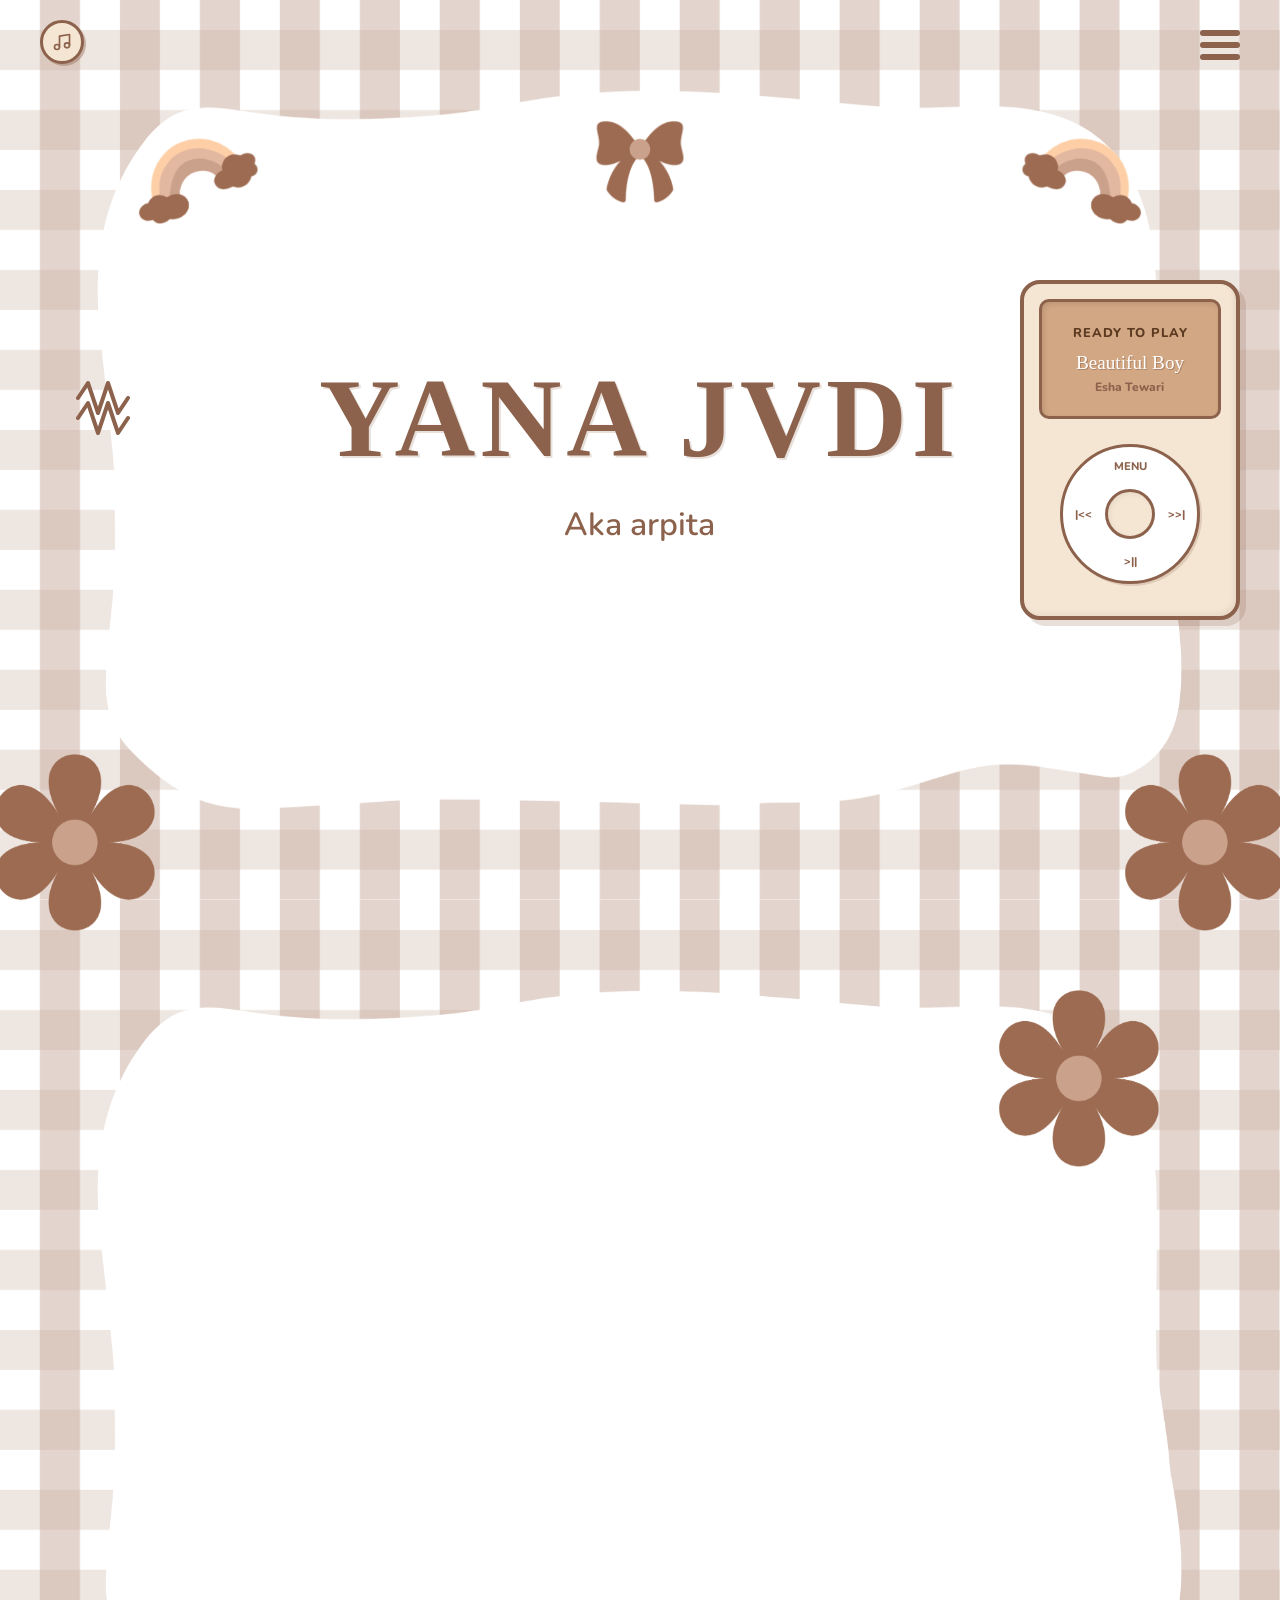
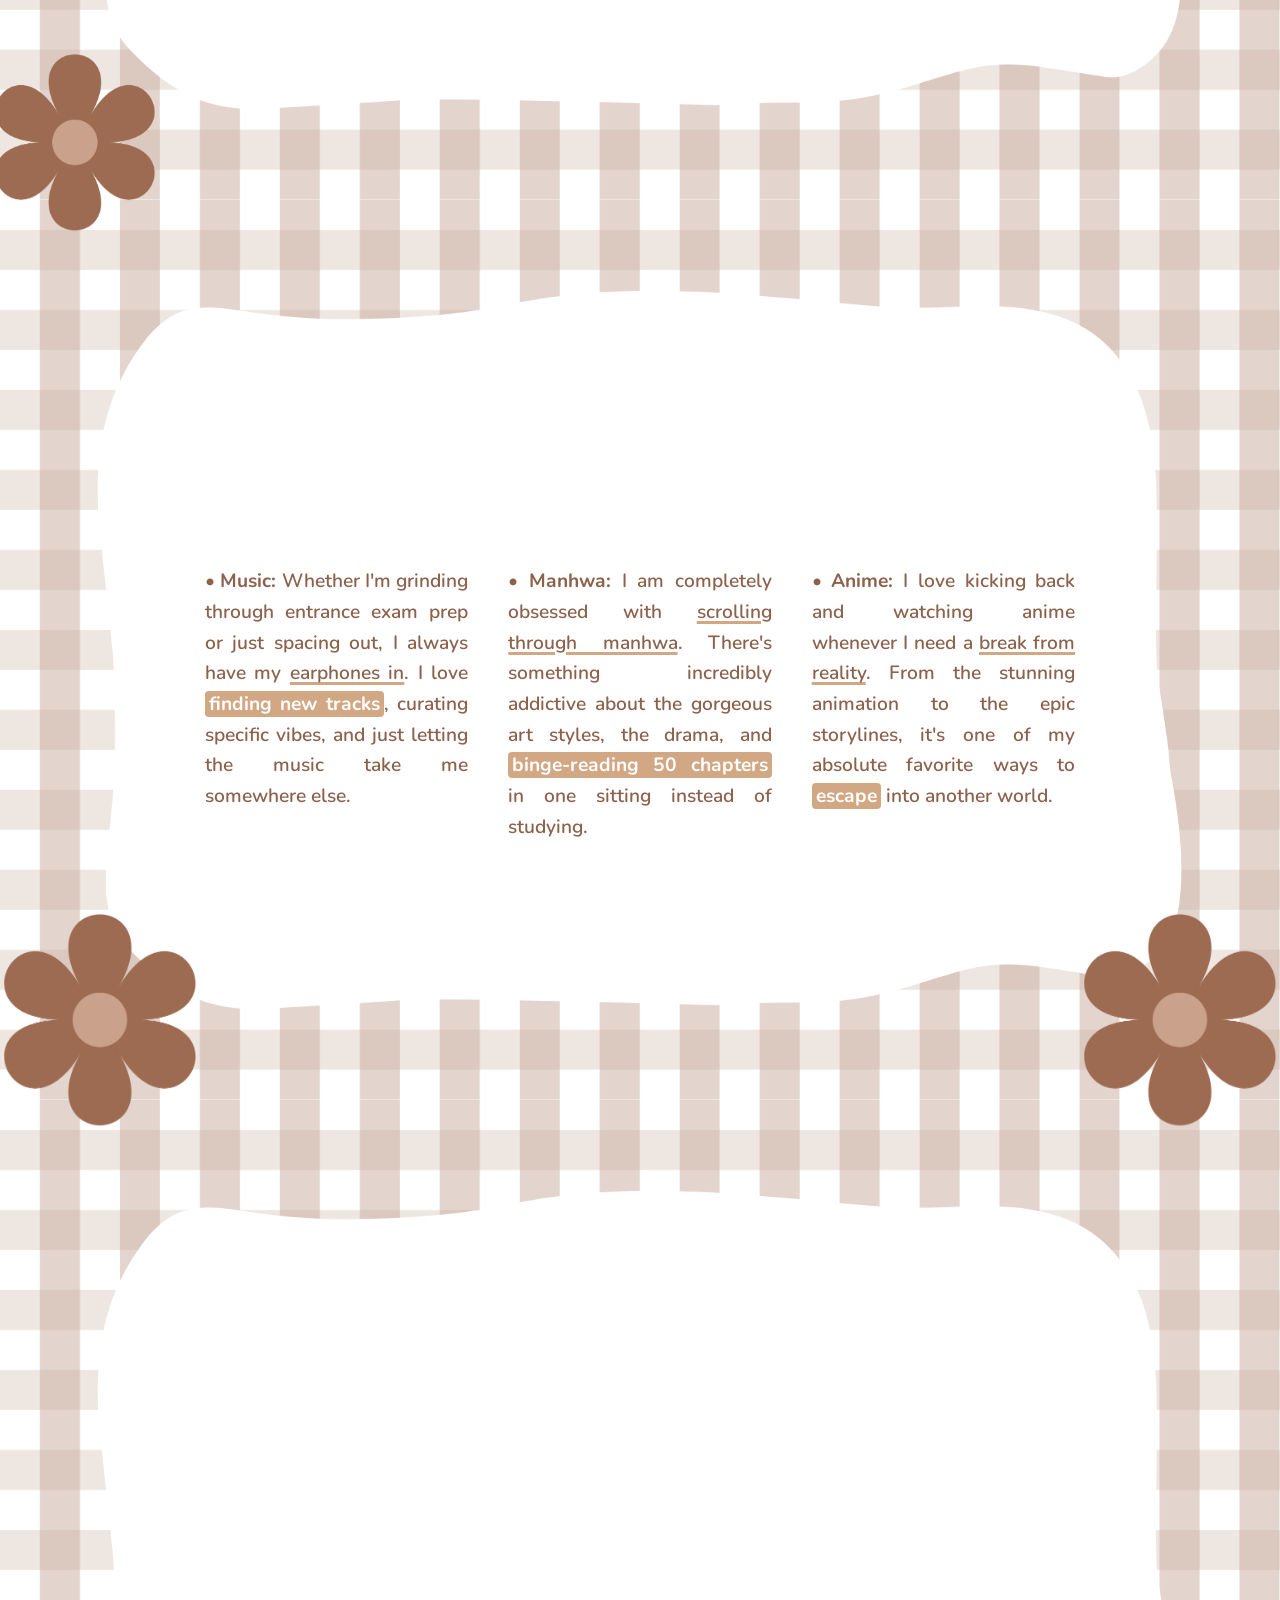
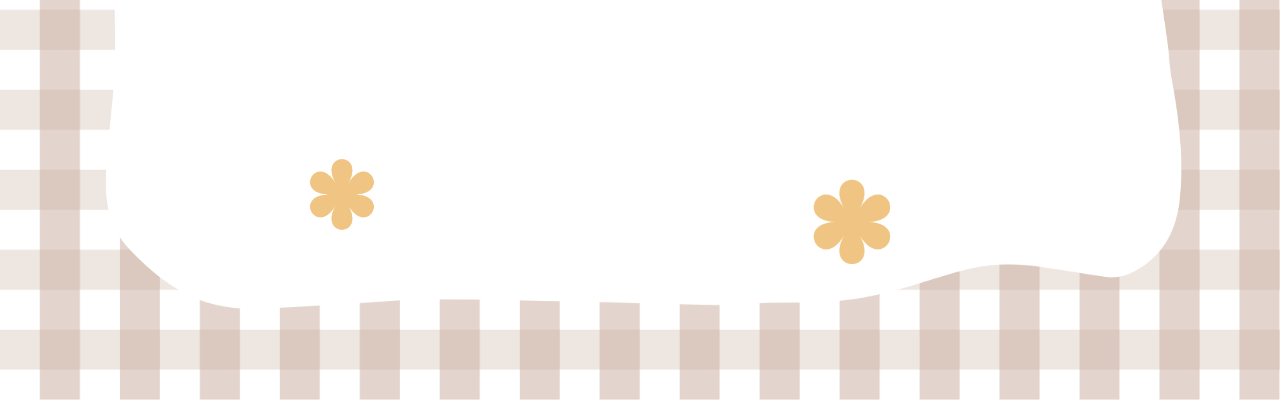
==== index.html @ 9380e503 "style: remove redundant name from footer" ====
<!DOCTYPE html>
<html lang="en">
<head>
    <meta charset="UTF-8">
    <meta name="viewport" content="width=device-width, initial-scale=1.0">
    <title>yana</title>
    <link rel="icon" type="image/png" href="assets/favicon.png">
    <link rel="stylesheet" href="styles.css?v=7">
    <link rel="preconnect" href="https://fonts.googleapis.com">
    <link rel="preconnect" href="https://fonts.gstatic.com" crossorigin>
    <link href="https://fonts.googleapis.com/css2?family=Chewy&family=Nunito:wght@600&display=swap" rel="stylesheet">
</head>
<body>
    <!-- Hamburger Menu -->
    <div class="hamburger-container">
        <div class="hamburger" id="hamburger-menu">
            <span></span>
            <span></span>
            <span></span>
        </div>
    </div>

    <!-- Navigation Overlay -->
    <div class="menu-overlay" id="menu-overlay">
        <!-- Cute decorative elements -->
        <img src="assets/bow.png" alt="Bow" class="menu-deco menu-bow-tl">
        <img src="assets/flower.png.png" alt="Flower" class="menu-deco menu-flower-tr">
        <img src="assets/rainbow.png" alt="Rainbow" class="menu-deco menu-rainbow-bl">
        <img src="assets/flower.png.png" alt="Flower" class="menu-deco menu-flower-br">
        
        <ul>
            <li><a href="#home">Home</a></li>
            <li><a href="#about-me">About Me</a></li>
            <li><a href="#interests">Interests</a></li>
            <li><a href="#socials">Socials</a></li>
        </ul>
    </div>

    <!-- Music Icon Toggle & Local Playlist Pill -->
    <div class="music-toggle" id="music-toggle">
        <div class="music-icon-btn" id="music-icon-btn">
            <svg viewBox="0 0 24 24" fill="none" xmlns="http://www.w3.org/2000/svg">
                <path d="M9 18V5L21 3V16" stroke="#8c624c" stroke-width="2" stroke-linecap="round" stroke-linejoin="round"/>
                <circle cx="6" cy="18" r="3" stroke="#8c624c" stroke-width="2"/>
                <circle cx="18" cy="16" r="3" stroke="#8c624c" stroke-width="2"/>
            </svg>
        </div>
        <div class="playlist-menu" id="playlist-menu">
            <!-- Filled dynamically by JS -->
        </div>
    </div>

    <!-- Retro iPod UI -->
    <div class="ipod-container" id="ipod-container">
        <div class="ipod-screen">
            <audio id="audio-player"></audio>
            <div class="ipod-status">READY TO PLAY</div>
            <div class="ipod-track-info" id="ipod-track-info">Beautiful Boy</div>
            <div class="ipod-artist" id="ipod-artist">Esha Tewari</div>
        </div>
        <div class="ipod-wheel">
            <div class="wheel-btn menu-btn">MENU</div>
            <div class="wheel-btn prev-btn" id="ipod-prev">|&lt;&lt;</div>
            <div class="wheel-btn next-btn" id="ipod-next">&gt;&gt;|</div>
            <div class="wheel-btn play-btn" id="ipod-play">&gt;||</div>
            <div class="wheel-center"></div>
        </div>
    </div>

    <section id="home" class="hero">
        <div class="white-patch">
            <img src="assets/rainbow.png" alt="Rainbow" class="rainbow left-rainbow">
            <img src="assets/bow.png" alt="Bow" class="bow">
            <img src="assets/rainbow.png" alt="Rainbow" class="rainbow right-rainbow">
            
            <div class="squiggle left-squiggle">
                <svg width="60" height="60" viewBox="0 0 60 60" fill="none" xmlns="http://www.w3.org/2000/svg">
                    <path d="M2 20 L12 5 L22 35 L32 5 L42 35 L52 20" stroke="#8c624c" stroke-width="4" stroke-linecap="round" stroke-linejoin="round"/>
                    <path d="M2 40 L12 25 L22 55 L32 25 L42 55 L52 40" stroke="#8c624c" stroke-width="4" stroke-linecap="round" stroke-linejoin="round"/>
                </svg>
            </div>
            
            <div class="content">
                <h1>Yana Jvdi</h1>
                <p>Aka arpita</p>
            </div>

            <div class="squiggle right-squiggle">
                <svg width="60" height="60" viewBox="0 0 60 60" fill="none" xmlns="http://www.w3.org/2000/svg">
                    <path d="M2 20 L12 5 L22 35 L32 5 L42 35 L52 20" stroke="#8c624c" stroke-width="4" stroke-linecap="round" stroke-linejoin="round"/>
                    <path d="M2 40 L12 25 L22 55 L32 25 L42 55 L52 40" stroke="#8c624c" stroke-width="4" stroke-linecap="round" stroke-linejoin="round"/>
                </svg>
            </div>
        </div>
        <img src="assets/flower.png.png" alt="Flower" class="flower left-flower">
        <img src="assets/flower.png.png" alt="Flower" class="flower right-flower">
    </section>

    <section id="about-me" class="section-2">
        <div class="white-patch">
            <img src="assets/rainbow.png" alt="Rainbow" class="rainbow s2-tl-rainbow">
            <img src="assets/flower.png.png" alt="Flower" class="flower s2-tr-flower">
            
            <div class="squiggle s2-left-squiggle">
                <svg width="60" height="60" viewBox="0 0 60 60" fill="none" xmlns="http://www.w3.org/2000/svg">
                    <path d="M2 20 L12 5 L22 35 L32 5 L42 35 L52 20" stroke="#8c624c" stroke-width="4" stroke-linecap="round" stroke-linejoin="round"/>
                    <path d="M2 40 L12 25 L22 55 L32 25 L42 55 L52 40" stroke="#8c624c" stroke-width="4" stroke-linecap="round" stroke-linejoin="round"/>
                </svg>
            </div>
            
            <div class="s2-text-content">
                <p>Hi! I'm Yana (aka Arpita), an <u>18-year-old</u> from India. I recently graduated high school and I'm currently taking a <u>gap year</u> to prepare for my <mark>university entrance exams</mark>. It hasn't been an easy journey though—I struggle heavily with <mark>maladaptive daydreaming</mark>. It completely <u>wrecks my focus</u> and makes it incredibly difficult to study properly, as I constantly find myself unintentionally drifting away into my own head when I really should be hitting the books.</p>
            </div>

            <h1 class="s2-title">ABOUT ME</h1>

            <div class="squiggle s2-right-squiggle">
                <svg width="60" height="60" viewBox="0 0 60 60" fill="none" xmlns="http://www.w3.org/2000/svg">
                    <path d="M2 20 L12 5 L22 35 L32 5 L42 35 L52 20" stroke="#8c624c" stroke-width="4" stroke-linecap="round" stroke-linejoin="round"/>
                    <path d="M2 40 L12 25 L22 55 L32 25 L42 55 L52 40" stroke="#8c624c" stroke-width="4" stroke-linecap="round" stroke-linejoin="round"/>
                </svg>
            </div>
            
            <img src="assets/rainbow.png" alt="Rainbow" class="rainbow s2-br-rainbow">
        </div>
        <img src="assets/flower.png.png" alt="Flower" class="flower s2-bl-flower">
    </section>

    <!-- Section 3: INTERESTS -->
    <section id="interests" class="section-3">
        <div class="white-patch">
            <img src="assets/bow.png" alt="Bow" class="bow s3-tl-bow">
            <img src="assets/bow.png" alt="Bow" class="bow s3-tr-bow">
            
            <div class="squiggle s3-left-squiggle">
                <svg width="60" height="60" viewBox="0 0 60 60" fill="none" xmlns="http://www.w3.org/2000/svg">
                    <path d="M2 20 L12 5 L22 35 L32 5 L42 35 L52 20" stroke="#8c624c" stroke-width="4" stroke-linecap="round" stroke-linejoin="round"/>
                    <path d="M2 40 L12 25 L22 55 L32 25 L42 55 L52 40" stroke="#8c624c" stroke-width="4" stroke-linecap="round" stroke-linejoin="round"/>
                </svg>
            </div>
            
            <h1 class="s3-title">INTERESTS</h1>
            
            <div class="s3-columns">
                <div class="col">
                    <p>&bull; <strong>Music:</strong> Whether I'm grinding through entrance exam prep or just spacing out, I always have my <u>earphones in</u>. I love <mark>finding new tracks</mark>, curating specific vibes, and just letting the music take me somewhere else.</p>
                </div>
                <div class="col">
                    <p>&bull; <strong>Manhwa:</strong> I am completely obsessed with <u>scrolling through manhwa</u>. There's something incredibly addictive about the gorgeous art styles, the drama, and <mark>binge-reading 50 chapters</mark> in one sitting instead of studying.</p>
                </div>
                <div class="col">
                    <p>&bull; <strong>Anime:</strong> I love kicking back and watching anime whenever I need a <u>break from reality</u>. From the stunning animation to the epic storylines, it's one of my absolute favorite ways to <mark>escape</mark> into another world.</p>
                </div>
            </div>

            <div class="squiggle s3-right-squiggle">
                <svg width="60" height="60" viewBox="0 0 60 60" fill="none" xmlns="http://www.w3.org/2000/svg">
                    <path d="M2 20 L12 5 L22 35 L32 5 L42 35 L52 20" stroke="#8c624c" stroke-width="4" stroke-linecap="round" stroke-linejoin="round"/>
                    <path d="M2 40 L12 25 L22 55 L32 25 L42 55 L52 40" stroke="#8c624c" stroke-width="4" stroke-linecap="round" stroke-linejoin="round"/>
                </svg>
            </div>
        </div>
        <img src="assets/flower.png.png" alt="Flower" class="flower s3-bl-flower">
        <img src="assets/flower.png.png" alt="Flower" class="flower s3-br-flower">
    </section>

    <!-- Section 4: CONCLUSION -->
    <section id="socials" class="section-4">
        <div class="white-patch">
            <img src="assets/rainbow.png" alt="Rainbow" class="rainbow s4-tl-rainbow">
            <img src="assets/rainbow.png" alt="Rainbow" class="rainbow s4-tr-rainbow">
            
            <h1 class="s4-title">SOCIALS</h1>
            
            <div class="s4-text-content socials-container">
                <a href="https://pin.it/7HQRCqfA9" target="_blank" class="social-link">
                    <svg viewBox="0 0 24 24" fill="currentColor">
                        <path d="M12.017 0C5.396 0 .029 5.367.029 11.987c0 5.079 3.158 9.417 7.618 11.162-.105-.949-.199-2.403.041-3.439.219-.937 1.406-5.957 1.406-5.957s-.359-.72-.359-1.781c0-1.663.967-2.911 2.168-2.911 1.024 0 1.518.769 1.518 1.688 0 1.029-.653 2.567-.992 3.992-.285 1.193.6 2.165 1.775 2.165 2.128 0 3.768-2.245 3.768-5.487 0-2.861-2.063-4.869-5.008-4.869-3.41 0-5.409 2.562-5.409 5.199 0 1.033.394 2.143.889 2.741.099.12.112.225.085.345-.09.375-.293 1.199-.334 1.363-.053.225-.172.271-.401.165-1.495-.69-2.433-2.878-2.433-4.646 0-3.776 2.748-7.252 7.951-7.252 4.168 0 7.392 2.967 7.392 6.923 0 4.135-2.607 7.462-6.233 7.462-1.214 0-2.354-.629-2.758-1.379l-.749 2.848c-.269 1.045-1.004 2.352-1.498 3.146 1.123.345 2.306.535 3.55.535 6.607 0 11.985-5.365 11.985-11.987C23.97 5.367 18.624 0 12.017 0z"/>
                    </svg>
                    <span>Pinterest</span>
                    <div class="social-tooltip">@arpitasahu71389</div>
                </a>
                <a href="https://open.spotify.com/user/8mxsf2aybe4m5d9l39um7x0yf?si=57d421e7e21949e2" target="_blank" class="social-link">
                    <svg viewBox="0 0 24 24" fill="currentColor">
                        <path d="M12 0C5.4 0 0 5.4 0 12s5.4 12 12 12 12-5.4 12-12S18.66 0 12 0zm5.521 17.34c-.24.359-.66.48-1.021.24-2.82-1.74-6.36-2.101-10.561-1.141-.418.122-.779-.179-.899-.539-.12-.421.18-.78.54-.9 4.56-1.021 8.52-.6 11.64 1.32.42.18.479.659.301 1.02zm1.44-3.3c-.301.42-.841.6-1.262.3-3.239-1.98-8.159-2.58-11.939-1.38-.479.12-1.02-.12-1.14-.6-.12-.48.12-1.021.6-1.141C9.6 9.9 15 10.561 18.72 12.84c.361.181.54.78.241 1.2zm.12-3.36C15.24 8.4 8.82 8.16 5.16 9.301c-.6.179-1.2-.181-1.38-.721-.18-.6.18-1.2.72-1.381 4.26-1.26 11.28-1.02 15.721 1.621.539.3.719 1.02.419 1.56-.299.421-1.02.599-1.559.3z"/>
                    </svg>
                    <span>Spotify</span>
                    <div class="social-tooltip">Arpitasahu</div>
                </a>
                <a href="https://discord.com/users/1391321564175405169" target="_blank" class="social-link">
                    <svg viewBox="0 0 24 24" fill="currentColor">
                        <path d="M20.317 4.3698a19.7913 19.7913 0 00-4.8851-1.5152.0741.0741 0 00-.0785.0371c-.211.3753-.4447.8648-.6083 1.2495-1.8447-.2762-3.68-.2762-5.4868 0-.1636-.3933-.4058-.8742-.6177-1.2495a.077.077 0 00-.0785-.037 19.7363 19.7363 0 00-4.8852 1.515.0699.0699 0 00-.0321.0277C.5334 9.0458-.319 13.5799.0992 18.0578a.0824.0824 0 00.0312.0561c2.0528 1.5076 4.0413 2.4228 5.9929 3.0294a.0777.0777 0 00.0842-.0276c.4616-.6304.8731-1.2952 1.226-1.9942a.076.076 0 00-.0416-.1057c-.6528-.2476-1.2743-.5495-1.8722-.8923a.077.077 0 01-.0076-.1277c.1258-.0943.2517-.1923.3718-.2914a.0743.0743 0 01.0776-.0105c3.9278 1.7933 8.18 1.7933 12.0614 0a.0739.0739 0 01.0785.0095c.1202.099.246.1981.3728.2924a.077.077 0 01-.0066.1276 12.2986 12.2986 0 01-1.873.8914.0766.0766 0 00-.0407.1067c.3604.698.7719 1.3628 1.225 1.9932a.076.076 0 00.0842.0286c1.961-.6067 3.9495-1.5219 6.0023-3.0294a.077.077 0 00.0313-.0552c.5004-5.177-.8382-9.6739-3.5485-13.6604a.061.061 0 00-.0312-.0286zM8.02 15.3312c-1.1825 0-2.1569-1.0857-2.1569-2.419 0-1.3332.9555-2.4189 2.157-2.4189 1.2108 0 2.1757 1.0952 2.1568 2.419 0 1.3332-.9555 2.4189-2.1569 2.4189zm7.9748 0c-1.1825 0-2.1569-1.0857-2.1569-2.419 0-1.3332.9554-2.4189 2.1569-2.4189 1.2108 0 2.1757 1.0952 2.1568 2.419 0 1.3332-.946 2.4189-2.1568 2.4189z"/>
                    </svg>
                    <span>Discord</span>
                    <div class="social-tooltip">yura_kazhan</div>
                    
                </a>
                <a href="https://youtube.com/@spillinthechai?si=kHZPDfPR7tGqBfu7" target="_blank" class="social-link">
                    <svg viewBox="0 0 24 24" fill="currentColor">
                        <path d="M23.498 6.186a3.016 3.016 0 0 0-2.122-2.136C19.505 3.545 12 3.545 12 3.545s-7.505 0-9.377.505A3.017 3.017 0 0 0 .502 6.186C0 8.07 0 12 0 12s0 3.93.502 5.814a3.016 3.016 0 0 0 2.122 2.136c1.871.505 9.376.505 9.376.505s7.505 0 9.377-.505a3.015 3.015 0 0 0 2.122-2.136C24 15.93 24 12 24 12s0-3.93-.502-5.814zM9.545 15.568V8.432L15.818 12l-6.273 3.568z"/>
                    </svg>
                    <span>YouTube</span>
                    <div class="social-tooltip">@spillinthechai</div>
                </a>
                <a href="https://www.instagram.com/yanajavdi?stkn=MWRhMm1yNGk0dms4NQ%3D%3D" target="_blank" class="social-link">
                    <svg viewBox="0 0 24 24" fill="currentColor">
                        <path d="M12 2.163c3.204 0 3.584.012 4.85.07 3.252.148 4.771 1.691 4.919 4.919.058 1.265.069 1.645.069 4.849 0 3.205-.012 3.584-.069 4.849-.149 3.225-1.664 4.771-4.919 4.919-1.266.058-1.644.07-4.85.07-3.204 0-3.584-.012-4.849-.07-3.26-.149-4.771-1.699-4.919-4.92-.058-1.265-.07-1.644-.07-4.849 0-3.204.013-3.583.07-4.849.149-3.227 1.664-4.771 4.919-4.919 1.266-.057 1.645-.069 4.849-.069zM12 0C8.741 0 8.333.014 7.053.072 2.695.272.273 2.69.073 7.052.014 8.333 0 8.741 0 12c0 3.259.014 3.668.072 4.948.2 4.358 2.618 6.78 6.98 6.98C8.333 23.986 8.741 24 12 24c3.259 0 3.668-.014 4.948-.072 4.354-.2 6.782-2.618 6.979-6.98.059-1.28.073-1.689.073-4.948 0-3.259-.014-3.667-.072-4.947-.196-4.354-2.617-6.78-6.979-6.98C15.668.014 15.259 0 12 0zm0 5.838a6.162 6.162 0 100 12.324 6.162 6.162 0 000-12.324zM12 16a4 4 0 110-8 4 4 0 010 8zm6.406-11.845a1.44 1.44 0 100 2.881 1.44 1.44 0 000-2.881z"/>
                    </svg>
                    <span>Instagram</span>
                    <div class="social-tooltip">@yanajavdi</div>
                </a>
            </div>

            <!-- Light orange items (simulated via CSS filter on brown assets) -->
            <img src="assets/bow.png" alt="Bow" class="s4-light-item s4-bl-bow">
            <img src="assets/flower.png.png" alt="Flower" class="s4-light-item s4-bl-flower">
            

            <img src="assets/flower.png.png" alt="Flower" class="s4-light-item s4-br-flower">
            <img src="assets/bow.png" alt="Bow" class="s4-light-item s4-br-bow">

        </div>

        <!-- Elegant Copyright Footer on Grid Background -->
        <div style="position: absolute; bottom: 10px; left: 50%; transform: translateX(-50%); text-align: center; color: #8c624c; font-weight: 700; font-family: 'Nunito', sans-serif; display: flex; justify-content: center; align-items: center; gap: 10px; font-size: 0.9rem; z-index: 10;">
            Copyright &copy;
            <a href="https://github.com/Hotaro26" target="_blank" style="color: #8c624c; text-decoration: none; display: flex; align-items: center; gap: 6px; transition: transform 0.2s;" onmouseover="this.style.transform='scale(1.1)'" onmouseout="this.style.transform='scale(1)'">
                <svg viewBox="0 0 24 24" fill="currentColor" width="20" height="20">
                    <path d="M12 0c-6.626 0-12 5.373-12 12 0 5.302 3.438 9.8 8.207 11.387.599.111.793-.261.793-.577v-2.234c-3.338.726-4.033-1.416-4.033-1.416-.546-1.387-1.333-1.756-1.333-1.756-1.089-.745.083-.729.083-.729 1.205.084 1.839 1.237 1.839 1.237 1.07 1.834 2.807 1.304 3.492.997.107-.775.418-1.305.762-1.604-2.665-.305-5.467-1.334-5.467-5.931 0-1.311.469-2.381 1.236-3.221-.124-.303-.535-1.524.117-3.176 0 0 1.008-.322 3.301 1.23.957-.266 1.983-.399 3.003-.404 1.02.005 2.047.138 3.006.404 2.291-1.552 3.297-1.23 3.297-1.23.653 1.653.242 2.874.118 3.176.77.84 1.235 1.911 1.235 3.221 0 4.609-2.807 5.624-5.479 5.921.43.372.823 1.102.823 2.222v3.293c0 .319.192.694.801.576 4.765-1.589 8.199-6.086 8.199-11.386 0-6.627-5.373-12-12-12z"/>
                </svg>
                Hotaro26
            </a>
        </div>
    </section>

    <script>
        const sections = document.querySelectorAll('section');
        
        const observer = new IntersectionObserver((entries) => {
            entries.forEach(entry => {
                if (entry.isIntersecting) {
                    entry.target.classList.add('in-view');
                } else {
                    entry.target.classList.remove('in-view');
                }
            });
        }, {
            threshold: 0.2 // Trigger when 20% of the section is visible
        });

        sections.forEach(section => {
            observer.observe(section);
        });

        // --- Hamburger Menu Logic ---
        const hamburgerBtn = document.getElementById('hamburger-menu');
        const menuOverlay = document.getElementById('menu-overlay');
        const menuLinks = menuOverlay.querySelectorAll('a');

        function toggleMenu(e) {
            e.stopPropagation(); // prevent triggering the click sound twice or bubbling
            hamburgerBtn.classList.toggle('open');
            menuOverlay.classList.toggle('open');
            playCutePop(); // Play pop sound on menu toggle
        }

        hamburgerBtn.addEventListener('click', toggleMenu);

        // Close menu when a link is clicked
        menuLinks.forEach(link => {
            link.addEventListener('click', () => {
                hamburgerBtn.classList.remove('open');
                menuOverlay.classList.remove('open');
                playCutePop();
            });
        });

        // --- Web Audio API: Cute Pop Sound ---
        const audioCtx = new (window.AudioContext || window.webkitAudioContext)();
        
        function playCutePop() {
            if (audioCtx.state === 'suspended') {
                audioCtx.resume();
            }
            const oscillator = audioCtx.createOscillator();
            const gainNode = audioCtx.createGain();
            
            // A sine wave gives a soft, cute tone
            oscillator.type = 'sine';
            
            // Frequency sweep from mid to high creates a "pop/bloop"
            oscillator.frequency.setValueAtTime(400, audioCtx.currentTime);
            oscillator.frequency.exponentialRampToValueAtTime(800, audioCtx.currentTime + 0.1);
            
            // Envelope for a snappy, quick sound
            gainNode.gain.setValueAtTime(0, audioCtx.currentTime);
            gainNode.gain.linearRampToValueAtTime(0.3, audioCtx.currentTime + 0.01);
            gainNode.gain.exponentialRampToValueAtTime(0.001, audioCtx.currentTime + 0.15);
            
            oscillator.connect(gainNode);
            gainNode.connect(audioCtx.destination);
            
            oscillator.start(audioCtx.currentTime);
            oscillator.stop(audioCtx.currentTime + 0.15);
        }

        // Add the click sound to the entire document
        document.addEventListener('click', playCutePop);

        // --- Flower Rotation on Scroll ---
        const flowers = document.querySelectorAll('.flower, .s4-bl-flower, .s4-br-flower');
        window.addEventListener('scroll', () => {
            const rotation = window.scrollY * 0.1;
            flowers.forEach(flower => {
                flower.style.setProperty('--scroll-rot', `${rotation}deg`);
            });
        });

        // --- Retro iPod & YouTube API Logic ---
        const musicIconBtn = document.getElementById('music-icon-btn');
        const ipodContainer = document.getElementById('ipod-container');
        
        musicIconBtn.addEventListener('click', (e) => {
            e.stopPropagation();
            ipodContainer.classList.toggle('open');
            playCutePop();
        });

        // iPod Screen Elements
        const trackInfo = document.getElementById('ipod-track-info');
        const artistInfo = document.getElementById('ipod-artist');
        const statusTxt = document.querySelector('.ipod-status');

        function updateScreen(title, artist) {
            trackInfo.textContent = title;
            artistInfo.textContent = artist;
        }

        // --- Draggable iPod Logic ---
        let isDragging = false;
        let dragOffsetX = 0;
        let dragOffsetY = 0;

        function startDrag(e) {
            if (e.target.classList.contains('wheel-btn')) return;
            isDragging = true;
            ipodContainer.style.transition = 'none';
            
            const clientX = e.type.includes('mouse') ? e.clientX : e.touches[0].clientX;
            const clientY = e.type.includes('mouse') ? e.clientY : e.touches[0].clientY;
            
            const rect = ipodContainer.getBoundingClientRect();
            dragOffsetX = clientX - rect.left;
            dragOffsetY = clientY - rect.top;
        }

        function doDrag(e) {
            if (!isDragging) return;
            e.preventDefault();
            
            const clientX = e.type.includes('mouse') ? e.clientX : e.touches[0].clientX;
            const clientY = e.type.includes('mouse') ? e.clientY : e.touches[0].clientY;
            
            ipodContainer.style.left = `${clientX - dragOffsetX}px`;
            ipodContainer.style.top = `${clientY - dragOffsetY}px`;
            ipodContainer.style.transform = 'scale(1)';
        }

        function endDrag() {
            if (isDragging) {
                isDragging = false;
                ipodContainer.style.transition = '';
            }
        }

        ipodContainer.addEventListener('mousedown', startDrag);
        document.addEventListener('mousemove', doDrag, { passive: false });
        document.addEventListener('mouseup', endDrag);

        ipodContainer.addEventListener('touchstart', startDrag, { passive: false });
        document.addEventListener('touchmove', doDrag, { passive: false });
        document.addEventListener('touchend', endDrag);

        // --- HTML5 Local Audio Logic ---
        const audioPlayer = document.getElementById('audio-player');
        let isPlaying = false;

        // Local Playlist data pulling from your assets/Music folder
        const localPlaylist = [
            { src: 'assets/Music/beautiful boy - Esha Tewari.flac', title: 'Beautiful Boy', artist: 'Esha Tewari' },
            { src: 'assets/Music/may you never forget me - Temachii.flac', title: 'May You Never Forget Me', artist: 'Temachii' },
            { src: 'assets/Music/Tip Toe - HYBS.flac', title: 'Tip Toe', artist: 'HYBS' },
            { src: 'assets/Music/White Winter Hymnal - Fleet Foxes.flac', title: 'White Winter Hymnal', artist: 'Fleet Foxes' }
        ];
        let currentTrackIndex = 0;

        // Render playlist menu pills
        const playlistMenu = document.getElementById('playlist-menu');
        localPlaylist.forEach((song, index) => {
            const btn = document.createElement('div');
            btn.className = 'song-btn';
            btn.textContent = song.title;
            btn.addEventListener('click', (e) => {
                e.stopPropagation(); // don't bubble
                playCutePop();
                playLocalSong(index);
            });
            playlistMenu.appendChild(btn);
        });

        function playLocalSong(index) {
            currentTrackIndex = index;
            updateScreen(localPlaylist[index].title, localPlaylist[index].artist);
            audioPlayer.src = localPlaylist[index].src;
            audioPlayer.play().then(() => {
                isPlaying = true;
                statusTxt.textContent = '▶ PLAYING';
            }).catch(e => {
                console.log('Audio file missing! Make sure the file exists in assets/.');
                statusTxt.textContent = 'FILE MISSING';
                isPlaying = false;
            });
        }

        audioPlayer.addEventListener('ended', () => {
            isPlaying = false;
            statusTxt.textContent = '❚❚ PAUSED';
        });

        // iPod Controls
        const playBtn = document.getElementById('ipod-play');
        const prevBtn = document.getElementById('ipod-prev');
        const nextBtn = document.getElementById('ipod-next');
        const menuBtn = document.querySelector('.menu-btn');
        const centerBtn = document.querySelector('.wheel-center');
        
        function togglePlayPause() {
            if (!audioPlayer.src || audioPlayer.src === window.location.href) {
                // If no song is loaded, play the first track automatically
                playLocalSong(0);
                return;
            }
            
            if (isPlaying) {
                audioPlayer.pause();
                isPlaying = false;
                statusTxt.textContent = '❚❚ PAUSED';
            } else {
                audioPlayer.play().then(() => {
                    isPlaying = true;
                    statusTxt.textContent = '▶ PLAYING';
                }).catch(e => {
                    statusTxt.textContent = 'ERROR';
                });
            }
        }
        
        playBtn.addEventListener('click', (e) => {
            e.stopPropagation();
            playCutePop();
            togglePlayPause();
        });
        
        centerBtn.addEventListener('click', (e) => {
            e.stopPropagation();
            playCutePop();
            togglePlayPause();
        });

        // Prev/Next skips tracks for the local playlist
        prevBtn.addEventListener('click', (e) => {
            e.stopPropagation();
            playCutePop();
            let newIndex = currentTrackIndex - 1;
            if(newIndex < 0) newIndex = localPlaylist.length - 1;
            playLocalSong(newIndex);
        });

        nextBtn.addEventListener('click', (e) => {
            e.stopPropagation();
            playCutePop();
            let newIndex = currentTrackIndex + 1;
            if(newIndex >= localPlaylist.length) newIndex = 0;
            playLocalSong(newIndex);
        });
        
        menuBtn.addEventListener('click', (e) => {
            e.stopPropagation();
            playCutePop();
            ipodContainer.classList.remove('open');
        });

        // --- Force Hide Playlist Menu on Click Outside ---
        const musicToggleElement = document.getElementById('music-toggle');
        
        document.addEventListener('mousedown', (e) => {
            if (!musicToggleElement.contains(e.target) && !ipodContainer.contains(e.target)) {
                playlistMenu.classList.add('force-hide');
            }
        });
        document.addEventListener('touchstart', (e) => {
            if (!musicToggleElement.contains(e.target) && !ipodContainer.contains(e.target)) {
                playlistMenu.classList.add('force-hide');
            }
        });
        
        // Remove the force-hide class when they hover again
        musicToggleElement.addEventListener('mouseenter', () => {
            playlistMenu.classList.remove('force-hide');
        });        // Auto-open iPod on Desktop and set up first-click autoplay
        if (window.innerWidth > 768) {
            ipodContainer.classList.add("open");
            
            // Wait for the first click anywhere to instantly play Tip Toe (3rd track / index 2)
            document.body.addEventListener('click', function firstClickPlay(e) {
                // If they haven't manually started playing something else yet
                if (!isPlaying) {
                    playLocalSong(2); // Index 2 is Tip Toe
                }
            }, { once: true });
        }
    </script>
</body>
</html>
---- styles.css ----
* {
    margin: 0;
    padding: 0;
    box-sizing: border-box;
    /* Block text highlighting and element grabbing */
    user-select: none;
    -webkit-user-select: none;
    -moz-user-select: none;
    -ms-user-select: none;
    -webkit-user-drag: none;
}

/* Specific drag blocking for images to be extra safe */
img {
    -webkit-user-drag: none;
}

html, body {
    width: 100%;
    max-width: 100%;
    margin: 0;
    padding: 0;
    font-family: 'Nunito', sans-serif;
    overflow-x: hidden;
}

section:not(.in-view) *:not(.flower):not(.s4-bl-flower):not(.s4-br-flower) {
    animation: none !important;
    opacity: 0 !important;
}

.hero {
    width: 100%;
    height: 100vh;
    background-image: url('assets/hero_background_cube.png');
    background-size: cover;
    background-position: center;
    display: flex;
    justify-content: center;
    align-items: center;
    position: relative;
    z-index: 4;
}

/* Animations */
@keyframes popIn {
    0% { transform: scale(0.8) rotate(var(--scroll-rot, 0deg)); opacity: 0; }
    100% { transform: scale(1) rotate(var(--scroll-rot, 0deg)); opacity: 1; }
}

@keyframes slideDown {
    0% { transform: translate(-50%, -50px); opacity: 0; }
    100% { transform: translate(-50%, 0); opacity: 1; }
}

@keyframes slideLeftIn {
    0% { transform: translateX(-100px); opacity: 0; }
    100% { transform: translateX(0); opacity: 1; }
}

@keyframes slideRightIn {
    0% { transform: translateX(100px) scaleX(-1); opacity: 0; }
    100% { transform: translateX(0) scaleX(-1); opacity: 1; }
}

@keyframes slideUpLeft {
    0% { transform: translate(-100px, 100px) rotate(var(--scroll-rot, 0deg)); opacity: 0; }
    100% { transform: translate(0, 0) rotate(var(--scroll-rot, 0deg)); opacity: 1; }
}

@keyframes slideUpRight {
    0% { transform: translate(100px, 100px) rotate(var(--scroll-rot, 0deg)); opacity: 0; }
    100% { transform: translate(0, 0) rotate(var(--scroll-rot, 0deg)); opacity: 1; }
}

@keyframes slideUpContent {
    0% { transform: translateY(50px) rotate(var(--scroll-rot, 0deg)); opacity: 0; }
    100% { transform: translateY(0) rotate(var(--scroll-rot, 0deg)); opacity: 1; }
}

@keyframes smoothFadeInScale {
    0% { transform: scale(0.95); opacity: 0; }
    100% { transform: scale(1); opacity: 1; }
}

.white-patch {
    background-image: url('assets/white_background_patch.png');
    background-size: 100% 100%;
    background-repeat: no-repeat;
    background-position: center;
    width: 85%;
    max-width: 1200px;
    height: 80%;
    position: relative;
    display: flex;
    justify-content: center;
    align-items: center;
    z-index: 2;
    /* Gentle, smooth fade in, slightly faster */
    animation: smoothFadeInScale 0.8s ease-out forwards;
    /* Smooth fade out when scrolling away, slightly faster */
    transition: opacity 0.4s ease, transform 0.4s ease;
}

.rainbow {
    position: absolute;
    width: 150px;
    top: 20px;
}

.left-rainbow {
    left: 20px;
    opacity: 0;
    animation: slideLeftIn 0.8s cubic-bezier(0.175, 0.885, 0.32, 1.275) 0.5s forwards;
}

.right-rainbow {
    right: 20px;
    transform: scaleX(-1);
    opacity: 0;
    animation: slideRightIn 0.8s cubic-bezier(0.175, 0.885, 0.32, 1.275) 0.5s forwards;
}

.bow {
    position: absolute;
    top: 30px;
    left: 50%;
    transform: translateX(-50%);
    width: 100px;
    opacity: 0;
    animation: slideDown 0.8s cubic-bezier(0.175, 0.885, 0.32, 1.275) 0.8s forwards;
}

.squiggle {
    position: absolute;
    top: 40%;
    opacity: 0;
}

.left-squiggle {
    left: -20px;
    animation: slideLeftIn 0.8s ease-out 1s forwards;
}

.right-squiggle {
    right: -20px;
    animation: slideRightIn 0.8s ease-out 1s forwards;
}
.right-squiggle {
    /* override slideRightIn to avoid scaleX(-1) flipping */
    animation: slideLeftIn 0.8s ease-out 1s forwards;
    animation-name: slideRightInNoFlip;
}

@keyframes slideRightInNoFlip {
    0% { transform: translateX(100px); opacity: 0; }
    100% { transform: translateX(0); opacity: 1; }
}


.content {
    text-align: center;
    z-index: 3;
    opacity: 0;
    animation: slideUpContent 0.8s ease-out 0.3s forwards;
}

.content h1 {
    font-family: 'Chewy', cursive;
    font-size: 7rem;
    color: #8c624c;
    letter-spacing: 5px;
    text-transform: uppercase;
    margin-bottom: 20px;
    text-shadow: 2px 2px 0px rgba(140, 98, 76, 0.2);
}

.content p {
    font-size: 2rem;
    color: #8c624c;
    font-weight: 600;
}

.flower {
    position: absolute;
    width: 250px;
    z-index: 4;
}

.left-flower {
    bottom: -50px;
    left: -50px;
    opacity: 0;
    animation: slideUpLeft 0.8s cubic-bezier(0.175, 0.885, 0.32, 1.275) 0.6s forwards;
}

.right-flower {
    bottom: -50px;
    right: -50px;
    opacity: 0;
    animation: slideUpRight 0.8s cubic-bezier(0.175, 0.885, 0.32, 1.275) 0.6s forwards;
}

/* Responsive */
@media (max-width: 768px) {
    .content h1 {
        font-size: 3rem;
    }
    .content p {
        font-size: 1.2rem;
    }
    .rainbow {
        width: 100px;
    }
    .bow {
        width: 60px;
    }
    .flower {
        width: 150px;
    }
}

/* Section 2 Styles */
.section-2 {
    width: 100%;
    height: 100vh;
    background-image: url('assets/hero_background_cube.png');
    background-size: cover;
    background-position: center;
    display: flex;
    justify-content: center;
    align-items: center;
    position: relative;
    z-index: 3;
}

.s2-tl-rainbow {
    left: 20px;
    top: 20px;
}

.s2-tr-rainbow {
    right: 30px;
    top: 30px;
    z-index: 3;
    transform: scaleX(-1); /* mirror it like in the hero section */
}

.s2-tr-flower {
    right: -20px;
    top: -20px;
    width: 250px;
    position: absolute;
    z-index: 4;
}

.s2-br-rainbow {
    right: 20px;
    bottom: 20px;
}

.s2-bl-flower {
    bottom: -50px;
    left: -50px;
    z-index: 4;
}

.s2-left-squiggle {
    left: 10%;
    top: 40%;
}

.s2-right-squiggle {
    right: 5%;
    bottom: 30%;
    top: auto;
}

.s2-text-content {
    position: absolute;
    top: 15%;
    right: 15%;
    width: 45%;
    text-align: right;
    z-index: 3;
}

.s2-text-content p {
    font-size: 1.5rem;
    color: #8c624c;
    font-weight: 600;
    line-height: 1.5;
}

.s2-title {
    position: absolute;
    bottom: 15%;
    left: 15%;
    font-family: 'Chewy', cursive;
    font-size: 7rem;
    color: #8c624c;
    letter-spacing: 5px;
    text-transform: uppercase;
    text-shadow: 2px 2px 0px rgba(140, 98, 76, 0.2);
    z-index: 3;
}

/* Animations for Section 2 (using scroll-triggered or just same on load if it's a simple page) 
   Assuming they load instantly for now or rely on scroll later. Let's add simple animations. */

.s2-tl-rainbow { animation: slideLeftIn 0.8s cubic-bezier(0.175, 0.885, 0.32, 1.275) 0.2s both; }
.s2-tr-rainbow { animation: slideRightIn 0.8s cubic-bezier(0.175, 0.885, 0.32, 1.275) 0.3s both; }
.s2-tr-flower { animation: popIn 0.8s cubic-bezier(0.175, 0.885, 0.32, 1.275) 0.4s both; }
.s2-br-rainbow { animation: slideRightIn 0.8s cubic-bezier(0.175, 0.885, 0.32, 1.275) 0.6s both; }
.s2-bl-flower { animation: slideUpLeft 0.8s cubic-bezier(0.175, 0.885, 0.32, 1.275) 0.8s both; }

.s2-left-squiggle { animation: popIn 0.8s ease-out 1s both; }
.s2-right-squiggle { animation: popIn 0.8s ease-out 1.2s both; }

.s2-text-content { animation: slideLeftIn 1s ease-out 0.5s both; animation-name: slideRightInNoFlip; }
.s2-title { animation: slideLeftIn 1s ease-out 0.7s both; }

@media (max-width: 768px) {
    .s2-title { font-size: 4rem; }
    .s2-text-content p { font-size: 1rem; }
    .s2-text-content { top: 10%; width: 70%; right: 10%; }
    .s2-tr-flower { width: 150px; }
}

/* Section 3 Styles */
.section-3, .section-4 {
    width: 100%;
    height: 100vh;
    background-image: url('assets/hero_background_cube.png');
    background-size: cover;
    background-position: center;
    display: flex;
    justify-content: center;
    align-items: center;
    position: relative;
}

.section-3 {
    z-index: 2;
}

.section-4 {
    z-index: 1;
}

.s3-tl-bow { left: 5%; top: 5%; transform: rotate(-20deg); }
.s3-tr-bow { left: auto; right: 5%; top: 5%; transform: rotate(20deg); }

.s3-left-squiggle { left: 3%; top: 40%; }
.s3-right-squiggle { right: 3%; top: 40%; }

.s3-title {
    position: absolute;
    top: 15%;
    font-family: 'Chewy', cursive;
    font-size: 7rem;
    color: #8c624c;
    letter-spacing: 5px;
    text-transform: uppercase;
    text-shadow: 2px 2px 0px rgba(140, 98, 76, 0.2);
    z-index: 3;
}

.s3-columns {
    display: flex;
    justify-content: center;
    gap: 40px;
    width: 80%;
    margin-top: 10%;
    z-index: 3;
}

.col {
    flex: 1;
    color: #8c624c;
    font-size: 1.2rem;
    font-weight: 600;
    line-height: 1.6;
    text-align: justify;
}

.s3-bl-flower { bottom: -50px; left: -50px; z-index: 4; width: 300px; }
.s3-br-flower { bottom: -50px; right: -50px; z-index: 4; width: 300px; }

/* Section 4 Styles */
.s4-tl-rainbow { left: 5%; top: 5%; transform: scale(0.8); }
.s4-tr-rainbow { right: 5%; top: 10%; transform: scale(1.5) scaleX(-1); }

.s4-title {
    position: absolute;
    top: 25%;
    left: 10%;
    font-family: 'Chewy', cursive;
    font-size: 6rem;
    color: #8c624c;
    letter-spacing: 5px;
    text-transform: uppercase;
    text-shadow: 2px 2px 0px rgba(140, 98, 76, 0.2);
    z-index: 3;
}

.s4-text-content {
    position: absolute;
    top: 50%;
    left: 35%;
    width: 55%;
    text-align: right;
    z-index: 3;
}

.s4-text-content p {
    font-size: 1.4rem;
    color: #8c624c;
    font-weight: 600;
    line-height: 1.6;
}

/* Simulate sky blue/mint green items using CSS filters */
.s4-light-item {
    position: absolute;
    /* Light brown / pastel orange filter */
    filter: brightness(0) saturate(100%) invert(86%) sepia(21%) saturate(934%) hue-rotate(334deg) brightness(98%) contrast(92%);
    z-index: 3;
}

.s4-bl-bow { bottom: 15%; left: 5%; width: 120px; transform: rotate(-15deg); }
.s4-bl-flower { bottom: 10%; left: 18%; width: 100px; }

.s4-br-flower { bottom: 5%; right: 25%; width: 120px; }
.s4-br-bow { bottom: 5%; right: 10%; width: 150px; transform: rotate(15deg); }

/* Animations for Section 3 and 4 */
.s3-title { animation: popIn 0.8s ease-out both; }
.s3-columns .col { animation: slideUpContent 0.8s ease-out 0.5s both; }
.s3-tl-bow, .s3-tr-bow { animation: slideDown 0.8s ease-out 0.3s both; }
.s3-left-squiggle, .s3-right-squiggle { animation: popIn 0.8s ease-out 0.8s both; }
.s3-bl-flower { animation: slideUpLeft 0.8s ease-out 0.6s both; }
.s3-br-flower { animation: slideUpRight 0.8s ease-out 0.6s both; }

.s4-title { animation: slideLeftIn 1s ease-out both; }
.s4-text-content { animation: slideRightInNoFlip 1s ease-out 0.5s both; }
.s4-tl-rainbow, .s4-tr-rainbow { animation: popIn 1s ease-out 0.8s both; }
.s4-light-item { animation: slideUpContent 1s ease-out 1s both; }

/* Global Mobile Responsiveness Update */
@media (max-width: 768px) {
    /* General Container Adjustments */
    .white-patch {
        width: 95%;
        height: 90%;
        max-height: 90vh;
    }

    /* Section 1 adjustments */
    .content h1 { font-size: 3.5rem; letter-spacing: 2px; }
    .content p { font-size: 1.2rem; }
    .rainbow { width: 80px; top: 10px; }
    .bow { width: 60px; top: 15px; }
    .flower { width: 120px; }
    .left-flower { left: -10px; bottom: -10px; }
    .right-flower { right: -10px; bottom: -10px; }
    
    /* Section 2 adjustments */
    .s2-title { font-size: 3rem; bottom: 5%; left: 5%; }
    .s2-text-content { top: 15%; right: 5%; width: 90%; text-align: left; }
    .s2-text-content p { font-size: 1rem; }
    .s2-tr-flower { width: 120px; top: -10px; right: -10px; }
    .s2-bl-flower { width: 120px; left: -10px; bottom: -10px; }
    
    /* Section 3 adjustments */
    .s3-title { font-size: 3.5rem; top: 8%; }
    .s3-columns {
        flex-direction: column;
        gap: 15px;
        margin-top: 35%;
        width: 90%;
    }
    .col { font-size: 0.95rem; text-align: left; }
    .s3-tl-bow, .s3-tr-bow { width: 60px; top: 5%; }
    .s3-bl-flower, .s3-br-flower { width: 120px; bottom: -10px; }
    .s3-bl-flower { left: -10px; }
    .s3-br-flower { right: -10px; }

    /* Section 4 adjustments */
    .s4-title { font-size: 3.5rem; top: 15%; left: 0; width: 100%; text-align: center; }
    .s4-text-content { top: 35%; left: 5%; width: 90%; text-align: center; }
    .s4-text-content p { font-size: 1rem; }
    .s4-tl-rainbow { transform: scale(0.6); top: 5%; left: 0; }
    .s4-tr-rainbow { transform: scale(0.8) scaleX(-1); top: 5%; right: 0; }
    
    .s4-bl-bow, .s4-br-bow { width: 70px; }
    .s4-bl-flower, .s4-br-flower { width: 60px; }
    .s4-bl-bow { bottom: 5%; left: 5%; }
    .s4-br-bow { bottom: 5%; right: 5%; }
    .s4-bl-flower { bottom: 2%; left: 25%; }
    .s4-br-flower { bottom: 2%; right: 25%; }
    
    /* Squiggles - hide on very small screens to prevent clutter */
    .squiggle { display: none; }
}

/* --- Hamburger Menu Styles --- */
.hamburger-container {
    position: fixed;
    top: 30px;
    right: 40px;
    z-index: 1000;
    cursor: pointer;
}

.hamburger {
    width: 40px;
    height: 30px;
    display: flex;
    flex-direction: column;
    justify-content: space-between;
    transition: transform 0.4s ease;
}

.hamburger span {
    display: block;
    height: 6px;
    width: 100%;
    background-color: #8c624c;
    border-radius: 3px;
    transition: all 0.4s cubic-bezier(0.175, 0.885, 0.32, 1.275);
}

/* Hamburger Open State (X) */
.hamburger.open span:nth-child(1) {
    transform: translateY(12px) rotate(45deg);
    background-color: #f5e6d3;
}
.hamburger.open span:nth-child(2) {
    opacity: 0;
}
.hamburger.open span:nth-child(3) {
    transform: translateY(-12px) rotate(-45deg);
    background-color: #f5e6d3;
}

.menu-overlay {
    position: fixed;
    top: 0;
    left: 0;
    width: 100%;
    height: 100vh;
    background-color: rgba(140, 98, 76, 0.85);
    backdrop-filter: blur(8px);
    z-index: 999;
    display: flex;
    justify-content: center;
    align-items: center;
    opacity: 0;
    pointer-events: none;
    transition: opacity 0.5s ease;
}

.menu-overlay.open {
    opacity: 1;
    pointer-events: auto;
}

.menu-overlay ul {
    list-style: none;
    text-align: center;
    padding: 0;
    transform: scale(0.8);
    transition: transform 0.5s cubic-bezier(0.175, 0.885, 0.32, 1.275);
}

.menu-overlay.open ul {
    transform: scale(1);
}

.menu-overlay li {
    margin: 25px 0;
}

.menu-overlay a {
    text-decoration: none;
    font-family: 'Chewy', cursive;
    font-size: 4rem;
    color: #f5e6d3;
    transition: color 0.3s, transform 0.3s;
    display: inline-block;
    position: relative;
    z-index: 1;
}

.menu-overlay a::before {
    content: '';
    position: absolute;
    top: 50%;
    left: -15%;
    width: 130%;
    height: 80%;
    transform-origin: left center;
    transform: translateY(-50%) scaleX(0);
    background-color: rgba(210, 167, 131, 0.7);
    background-image: 
      linear-gradient(rgba(245, 230, 211, 0.4) 2px, transparent 2px),
      linear-gradient(90deg, rgba(245, 230, 211, 0.4) 2px, transparent 2px);
    background-size: 15px 15px;
    z-index: -1;
    transition: transform 0.3s cubic-bezier(0.175, 0.885, 0.32, 1.275);
    clip-path: polygon(0% 0%, 100% 0%, 94% 10%, 100% 20%, 94% 30%, 100% 40%, 96% 50%, 100% 60%, 95% 70%, 100% 80%, 95% 90%, 100% 100%, 0% 100%, 3% 90%, 0% 80%, 2% 70%, 0% 60%, 6% 50%, 0% 40%, 2% 30%, 0% 20%, 6% 10%, 0% 0%);
}

.menu-overlay a:hover::before {
    transform: translateY(-50%) scaleX(1) rotate(2deg); /* Counter-rotate against the text's -5deg rotation for dynamic feel */
}

.menu-overlay a:hover {
    color: #ffffff;
    transform: scale(1.1) rotate(-5deg);
}

@media (max-width: 768px) {
    .hamburger-container { top: 20px; right: 20px; }
    .menu-overlay ul { padding: 40px 50px; }
    .menu-overlay a { font-size: 3rem; }
}

/* --- Menu Overlay Cute Elements --- */
.menu-deco {
    position: absolute;
    opacity: 0;
    filter: brightness(0) saturate(100%) invert(86%) sepia(21%) saturate(934%) hue-rotate(334deg) brightness(98%) contrast(92%);
    transform: scale(0.5);
    transition: opacity 0.4s ease, transform 0.6s cubic-bezier(0.175, 0.885, 0.32, 1.275);
    pointer-events: none;
}
.menu-overlay.open .menu-deco {
    opacity: 0.9;
}
.menu-bow-tl { top: 15%; left: 15%; width: 100px; }
.menu-overlay.open .menu-bow-tl { transform: scale(1) rotate(-20deg); }

.menu-flower-tr { top: 20%; right: 15%; width: 120px; }
.menu-overlay.open .menu-flower-tr { transform: scale(1) rotate(15deg); }

.menu-rainbow-bl { bottom: 20%; left: 15%; width: 150px; }
.menu-overlay.open .menu-rainbow-bl { transform: scale(1) rotate(-10deg); }

.menu-flower-br { bottom: 15%; right: 15%; width: 130px; }
.menu-overlay.open .menu-flower-br { transform: scale(1) rotate(-15deg); }

@media (max-width: 768px) {
    .menu-bow-tl { top: 5%; left: 5%; width: 70px; }
    .menu-flower-tr { top: 8%; right: 5%; width: 80px; }
    .menu-rainbow-bl { bottom: 10%; left: 5%; width: 100px; }
    .menu-flower-br { bottom: 5%; right: 5%; width: 90px; }
}

/* --- Music Toggle Icon & Custom Box --- */
.music-toggle {
    position: fixed;
    top: 20px;
    left: 40px;
    width: 44px;
    height: 44px;
    z-index: 1000;
    background-color: #f5e6d3;
    border: 3px solid #8c624c;
    border-radius: 22px;
    display: flex;
    justify-content: center;
    align-items: center;
    box-shadow: 2px 2px 0px rgba(140, 98, 76, 0.4);
    transition: transform 0.2s cubic-bezier(0.175, 0.885, 0.32, 1.275);
}

.music-toggle:hover {
    transform: scale(1.05);
}

.music-icon-btn {
    width: 20px;
    height: 20px;
    cursor: pointer;
    transition: transform 0.2s;
}

.music-icon-btn:hover {
    transform: rotate(-10deg);
}

.music-icon-btn svg {
    width: 100%;
    height: 100%;
    display: block;
}

/* The Popup Cube (Retro Vibe) */
.playlist-menu {
    position: absolute;
    top: 54px;
    left: 0;
    width: 200px;
    max-height: 140px;
    background-color: #d2a783 !important; /* Retro screen color */
    border: 3px solid #8c624c;
    border-radius: 10px;
    box-shadow: inset 2px 2px 5px rgba(0,0,0,0.1), 2px 2px 0px rgba(140, 98, 76, 0.4);
    padding: 8px;
    display: flex;
    flex-direction: column;
    gap: 2px;
    opacity: 0;
    visibility: hidden;
    transform: translateY(-10px);
    transition: opacity 0.3s ease 2s, transform 0.3s ease 2s, visibility 0s linear 2.3s;
    overflow-y: auto;
    box-sizing: border-box;
}

.playlist-menu.force-hide {
    transition: none !important;
    opacity: 0 !important;
    visibility: hidden !important;
    pointer-events: none !important;
}

/* Bridge the physical gap between the circle and the box so hover doesn't break */
.playlist-menu::before {
    content: "";
    position: absolute;
    top: -20px;
    left: 0;
    width: 100%;
    height: 20px;
    background: transparent;
}

.playlist-menu::-webkit-scrollbar {
    width: 4px;
}
.playlist-menu::-webkit-scrollbar-track {
    background: transparent;
}
.playlist-menu::-webkit-scrollbar-thumb {
    background-color: #8c624c;
    border-radius: 2px;
}

.music-toggle:hover .playlist-menu,
.playlist-menu:hover {
    opacity: 1;
    visibility: visible;
    transform: translateY(0);
    transition: opacity 0.2s ease, transform 0.2s ease, visibility 0s;
}

.song-btn {
    font-family: 'Nunito', sans-serif;
    font-size: 0.75rem;
    font-weight: 800;
    color: #8c624c; /* Retro dark text */
    background-color: transparent;
    border-radius: 4px;
    padding: 6px 10px;
    cursor: pointer;
    transition: background-color 0.1s, color 0.1s;
    white-space: nowrap;
    overflow: hidden;
    text-overflow: ellipsis;
    text-align: left;
    width: 100%;
    box-sizing: border-box;
    flex-shrink: 0;
    border-bottom: 1px dashed rgba(140, 98, 76, 0.2);
}

.song-btn:last-child {
    border-bottom: none;
}

.song-btn:hover {
    background-color: #8c624c;
    color: #d2a783; /* Inverted retro hover */
    transform: none; /* Removed sliding for retro feel */
}

/* iPod Artist Info */
.ipod-artist {
    font-family: 'Nunito', sans-serif;
    font-size: 0.75rem;
    font-weight: 800;
    color: #8c624c;
    margin-top: 5px;
    text-align: center;
    width: 90%;
    white-space: nowrap;
    overflow: hidden;
    text-overflow: ellipsis;
}


/* Highlight & Underline Styling */
mark {
    background-color: #d2a783 !important;
    color: #fff !important;
    padding: 0 4px;
    border-radius: 4px;
    font-weight: 700;
}

u {
    text-decoration: underline;
    text-decoration-color: #d2a783;
    text-decoration-thickness: 3px;
    text-underline-offset: 3px;
}

/* --- Social Links Styling --- */
.socials-container {
    display: flex;
    flex-wrap: wrap;
    justify-content: center;
    gap: 30px;
    margin-top: 30px;
    margin-bottom: 20px;
}

.social-link {
    display: flex;
    flex-direction: column;
    align-items: center;
    text-decoration: none;
    color: #8c624c;
    font-family: 'Nunito', sans-serif;
    font-weight: 800;
    transition: color 0.2s, transform 0.2s cubic-bezier(0.175, 0.885, 0.32, 1.275);
}

.social-link svg {
    width: 45px;
    height: 45px;
    margin-bottom: 10px;
    transition: transform 0.2s cubic-bezier(0.175, 0.885, 0.32, 1.275);
}

.social-link:hover {
    color: #d2a783;
}

.social-link:hover svg {
    transform: scale(1.15) rotate(5deg);
}

.social-link {
    position: relative;
}

.social-tooltip {
    position: absolute;
    bottom: 110%; /* Sit just above the link */
    background-color: #f5e6d3;
    border: 3px solid #8c624c;
    border-radius: 8px;
    padding: 6px 12px;
    color: #8c624c;
    font-size: 0.8rem;
    font-family: 'Nunito', sans-serif;
    font-weight: 800;
    white-space: nowrap;
    box-shadow: 2px 2px 0px rgba(140, 98, 76, 0.4);
    opacity: 0;
    visibility: hidden;
    transform: translateY(10px) scale(0.9);
    transition: all 0.2s cubic-bezier(0.175, 0.885, 0.32, 1.275);
    pointer-events: none;
}

/* Add a cute little triangle pointer to the bottom of the tooltip */
.social-tooltip::after {
    content: '';
    position: absolute;
    top: 100%;
    left: 50%;
    transform: translateX(-50%);
    border-width: 6px;
    border-style: solid;
    border-color: #8c624c transparent transparent transparent;
}

.social-link:hover .social-tooltip {
    opacity: 1;
    visibility: visible;
    transform: translateY(0) scale(1);
}

/* --- Retro iPod UI --- */
.ipod-container {
    position: fixed;
    top: 50%;
    right: 40px;
    width: 220px;
    height: 340px;
    background-color: #f5e6d3; /* Light cream/brown body */
    border: 4px solid #8c624c;
    border-radius: 20px;
    z-index: 1000;
    display: flex;
    flex-direction: column;
    align-items: center;
    padding: 15px;
    box-shadow: 6px 6px 0px rgba(140, 98, 76, 0.2), inset -3px -3px 5px rgba(0,0,0,0.05);
    /* Hidden by default */
    opacity: 0;
    pointer-events: none;
    transform: translateY(-50%) scale(0.9);
    transition: opacity 0.4s ease, transform 0.4s cubic-bezier(0.175, 0.885, 0.32, 1.275);
    box-sizing: border-box;
}

.ipod-container.open {
    opacity: 1;
    pointer-events: auto;
    transform: translateY(-50%) scale(1);
}

.ipod-screen {
    width: 100%;
    height: 120px;
    background-color: #d2a783 !important; /* Screen background */
    border: 3px solid #8c624c;
    border-radius: 10px;
    margin-bottom: 25px;
    display: flex;
    flex-direction: column;
    justify-content: center;
    align-items: center;
    position: relative;
    overflow: hidden;
    box-shadow: inset 2px 2px 5px rgba(0,0,0,0.1);
}

#yt-player-container {
    position: absolute;
    width: 1px;
    height: 1px;
    opacity: 0;
    pointer-events: none;
}

.ipod-status {
    font-family: 'Nunito', sans-serif;
    font-size: 0.8rem;
    font-weight: 800;
    color: #5c3a21;
    text-transform: uppercase;
    letter-spacing: 1px;
    margin-bottom: 10px;
}

.ipod-track-info {
    font-family: 'Chewy', cursive;
    font-size: 1.2rem;
    color: #ffffff;
    text-align: center;
    padding: 0 10px;
    text-shadow: 1px 1px 0px rgba(140, 98, 76, 0.5);
    white-space: nowrap;
    overflow: hidden;
    text-overflow: ellipsis;
    width: 100%;
}

.ipod-wheel {
    width: 140px;
    height: 140px;
    background-color: #ffffff;
    border: 3px solid #8c624c;
    border-radius: 50%;
    position: relative;
    box-shadow: 2px 2px 0px rgba(140, 98, 76, 0.2);
}

.wheel-btn {
    position: absolute;
    font-family: 'Nunito', sans-serif;
    font-size: 0.7rem;
    font-weight: 800;
    color: #8c624c;
    cursor: pointer;
    user-select: none;
    transition: color 0.2s, transform 0.1s;
}

.wheel-btn:active {
    transform: scale(0.9);
}

.menu-btn { top: 12px; left: 50%; transform: translateX(-50%); }
.menu-btn:active { transform: translateX(-50%) scale(0.9); }

.play-btn { bottom: 12px; left: 50%; transform: translateX(-50%); }
.play-btn:active { transform: translateX(-50%) scale(0.9); }

.prev-btn { left: 12px; top: 50%; transform: translateY(-50%); }
.prev-btn:active { transform: translateY(-50%) scale(0.9); }

.next-btn { right: 12px; top: 50%; transform: translateY(-50%); }
.next-btn:active { transform: translateY(-50%) scale(0.9); }

.wheel-center {
    width: 50px;
    height: 50px;
    background-color: #f5e6d3;
    border: 3px solid #8c624c;
    border-radius: 50%;
    position: absolute;
    top: 50%;
    left: 50%;
    transform: translate(-50%, -50%);
    box-shadow: inset 2px 2px 5px rgba(0,0,0,0.05);
    cursor: pointer;
    transition: transform 0.1s;
}

.wheel-center:active {
    transform: translate(-50%, -50%) scale(0.9);
}

@media (max-width: 768px) {
    .music-toggle { left: 20px; top: 20px; }
    .ipod-container { left: 50%; right: auto; top: 50%; transform: translate(-50%, -50%) scale(0.9); }
    .ipod-container.open { transform: translate(-50%, -50%) scale(1); }
}

/* iPod Draggable Cursor Styles */
.ipod-container {
    cursor: grab;
}
.ipod-container:active {
    cursor: grabbing;
}

/* --- Additional Responsiveness Fixes --- */
@media (max-width: 1024px) {
    .s3-columns {
        width: 90%;
        gap: 20px;
    }
    .col {
        font-size: 1rem;
    }
}

@media (max-width: 768px) {
    .white-patch {
        overflow-y: auto;
        overflow-x: hidden;
        /* Custom scrollbar for white patch */
        scrollbar-width: thin;
        scrollbar-color: #8c624c transparent;
    }
    .white-patch::-webkit-scrollbar {
        width: 6px;
    }
    .white-patch::-webkit-scrollbar-thumb {
        background-color: #8c624c;
        border-radius: 3px;
    }
    
    .s3-columns {
        margin-top: 25%;
        gap: 10px;
    }
    .col {
        font-size: 0.85rem;
    }
    
    .socials-container {
        gap: 15px;
        margin-top: 15px;
    }
    
    .social-link svg {
        width: 35px;
        height: 35px;
    }
    .social-link span {
        font-size: 0.75rem;
    }
    .s2-text-content {
        top: 20%;
    }
    .s2-text-content p {
        font-size: 0.9rem;
    }
}

@media (max-width: 480px) {
    .content h1 { font-size: 2.5rem; }
    .content p { font-size: 1rem; }
    
    .s2-title { font-size: 2.2rem; bottom: 3%; }
    .s2-text-content { top: 15%; }
    .s2-text-content p { font-size: 0.8rem; line-height: 1.4; }
    
    .s3-title { font-size: 2.5rem; top: 5%; }
    .s3-columns { margin-top: 25%; gap: 8px; }
    .col p { font-size: 0.75rem; line-height: 1.3; margin: 5px 0; }
    
    .s4-title { font-size: 2.5rem; top: 10%; }
    .socials-container { gap: 10px; margin-top: 10%; }
    .social-link svg { width: 30px; height: 30px; }
    
    /* Shrink iPod */
    .ipod-container { transform: translate(-50%, -50%) scale(0.75); }
    .ipod-container.open { transform: translate(-50%, -50%) scale(0.85); }
    
    .music-toggle { width: 36px; height: 36px; }
}
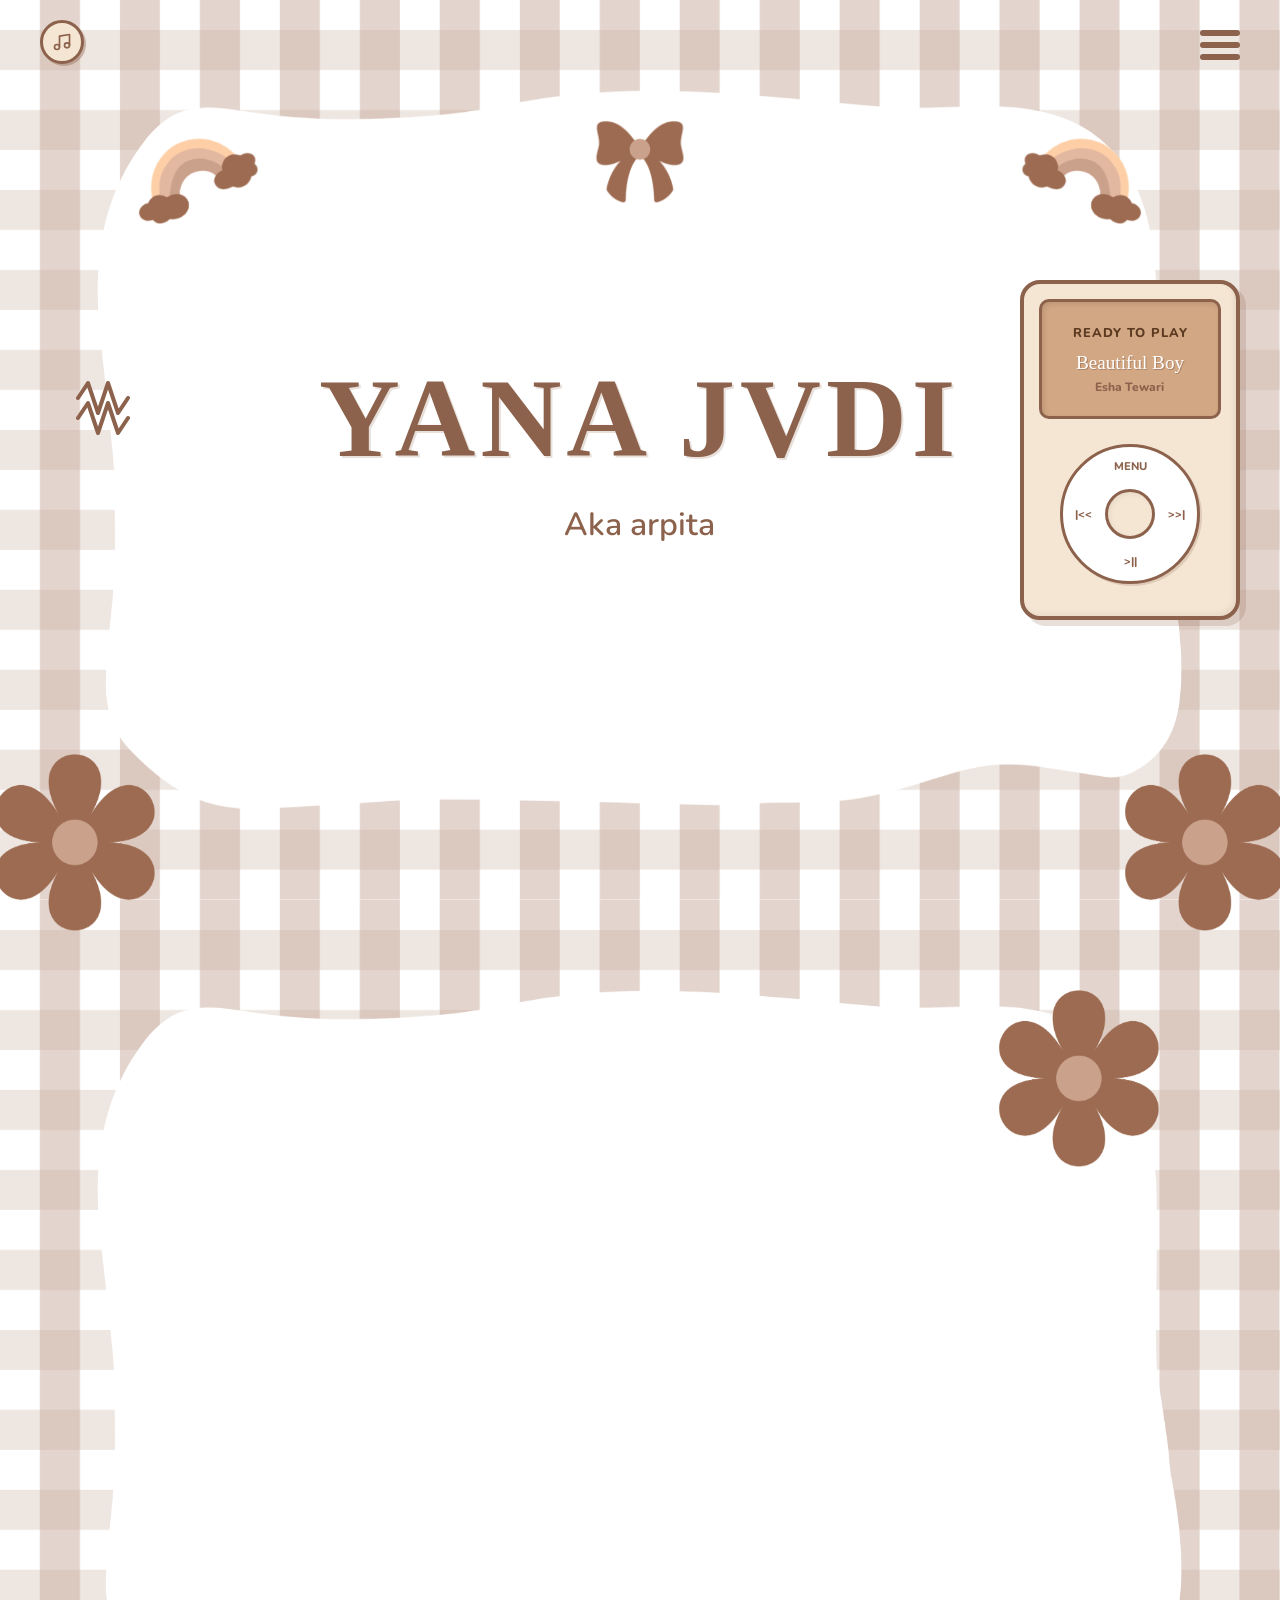
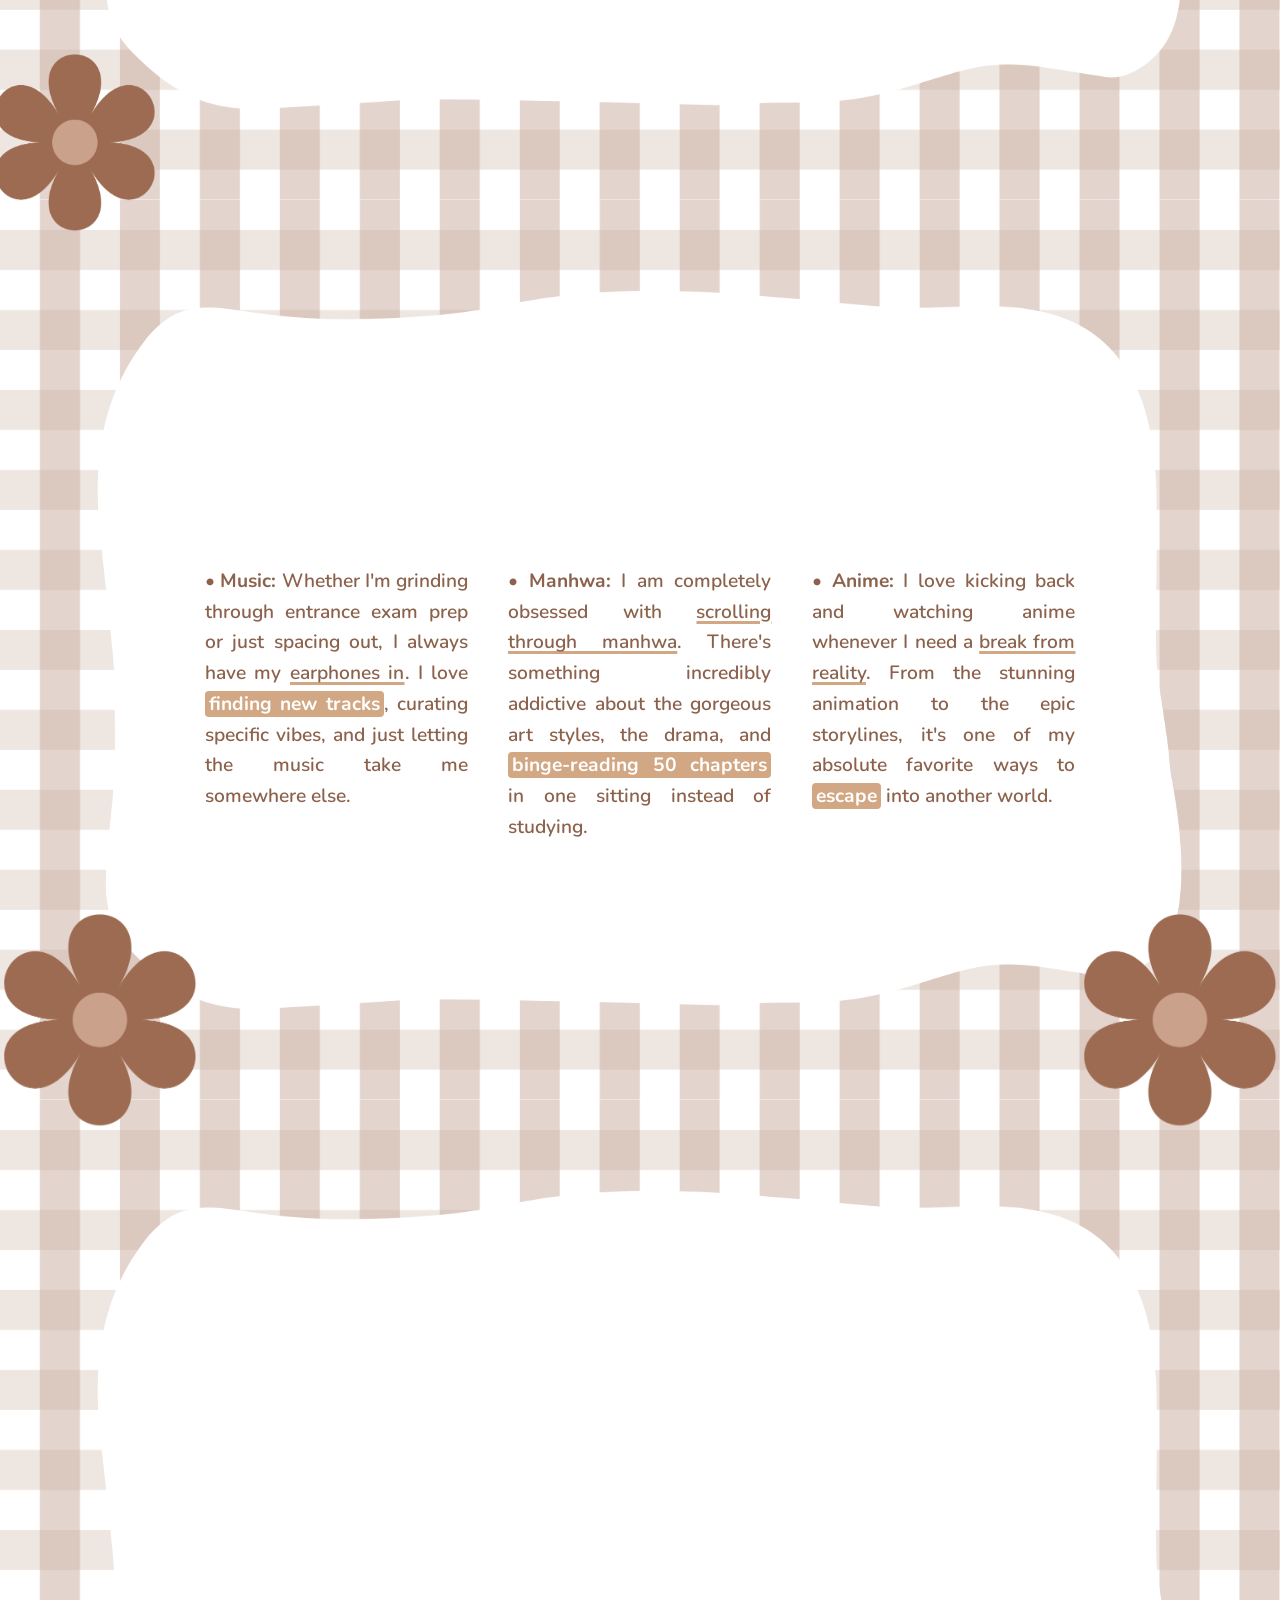
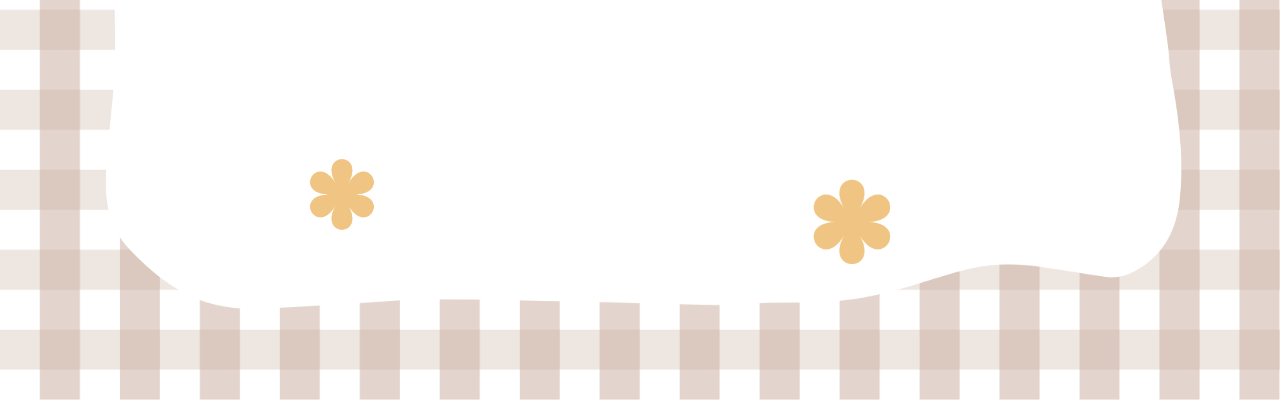
==== commit 4d46894e: "style: optimize layout responsiveness for tablet devices" ====
--- a/index.html
+++ b/index.html
@@ -5,7 +5,7 @@
     <meta name="viewport" content="width=device-width, initial-scale=1.0">
     <title>yana</title>
     <link rel="icon" type="image/png" href="assets/favicon.png">
-    <link rel="stylesheet" href="styles.css?v=7">
+    <link rel="stylesheet" href="styles.css?v=11">
     <link rel="preconnect" href="https://fonts.googleapis.com">
     <link rel="preconnect" href="https://fonts.gstatic.com" crossorigin>
     <link href="https://fonts.googleapis.com/css2?family=Chewy&family=Nunito:wght@600&display=swap" rel="stylesheet">
@@ -240,8 +240,14 @@
             entries.forEach(entry => {
                 if (entry.isIntersecting) {
                     entry.target.classList.add('in-view');
+                    entry.target.classList.remove('fade-out');
                 } else {
-                    entry.target.classList.remove('in-view');
+                    entry.target.classList.add('fade-out');
+                    setTimeout(() => {
+                        if (entry.target.classList.contains('fade-out')) {
+                            entry.target.classList.remove('in-view');
+                        }
+                    }, 500);
                 }
             });
         }, {
--- a/styles.css
+++ b/styles.css
@@ -2,6 +2,7 @@
     margin: 0;
     padding: 0;
     box-sizing: border-box;
+    -webkit-tap-highlight-color: transparent;
     /* Block text highlighting and element grabbing */
     user-select: none;
     -webkit-user-select: none;
@@ -27,6 +28,11 @@
 section:not(.in-view) *:not(.flower):not(.s4-bl-flower):not(.s4-br-flower) {
     animation: none !important;
     opacity: 0 !important;
+}
+
+section.fade-out *:not(.flower):not(.s4-bl-flower):not(.s4-br-flower) {
+    opacity: 0 !important;
+    transition: opacity 0.5s ease-out !important;
 }
 
 .hero {
@@ -466,8 +472,8 @@
     .right-flower { right: -10px; bottom: -10px; }
     
     /* Section 2 adjustments */
-    .s2-title { font-size: 3rem; bottom: 5%; left: 5%; }
-    .s2-text-content { top: 15%; right: 5%; width: 90%; text-align: left; }
+    .s2-title { font-size: 3.5rem; top: 12%; bottom: auto; left: 0; width: 100%; text-align: center; }
+    .s2-text-content { top: 32%; right: auto; left: 5%; width: 90%; text-align: center; }
     .s2-text-content p { font-size: 1rem; }
     .s2-tr-flower { width: 120px; top: -10px; right: -10px; }
     .s2-bl-flower { width: 120px; left: -10px; bottom: -10px; }
@@ -718,6 +724,7 @@
     transition: opacity 0.3s ease 2s, transform 0.3s ease 2s, visibility 0s linear 2.3s;
     overflow-y: auto;
     box-sizing: border-box;
+    -webkit-tap-highlight-color: transparent;
 }
 
 .playlist-menu.force-hide {
@@ -773,6 +780,7 @@
     text-align: left;
     width: 100%;
     box-sizing: border-box;
+    -webkit-tap-highlight-color: transparent;
     flex-shrink: 0;
     border-bottom: 1px dashed rgba(140, 98, 76, 0.2);
 }
@@ -918,6 +926,7 @@
     transform: translateY(-50%) scale(0.9);
     transition: opacity 0.4s ease, transform 0.4s cubic-bezier(0.175, 0.885, 0.32, 1.275);
     box-sizing: border-box;
+    -webkit-tap-highlight-color: transparent;
 }
 
 .ipod-container.open {
@@ -1044,17 +1053,7 @@
 }
 
 /* --- Additional Responsiveness Fixes --- */
-@media (max-width: 1024px) {
-    .s3-columns {
-        width: 90%;
-        gap: 20px;
-    }
-    .col {
-        font-size: 1rem;
-    }
-}
-
-@media (max-width: 768px) {
+@media (max-width: 1200px) {
     .white-patch {
         overflow-y: auto;
         overflow-x: hidden;
@@ -1069,7 +1068,30 @@
         background-color: #8c624c;
         border-radius: 3px;
     }
-    
+
+    /* Section 2 tablet fixes */
+    .s2-title { font-size: 4.5rem; top: 12%; bottom: auto; left: 0; width: 100%; text-align: center; }
+    .s2-text-content { width: 90%; top: 32%; right: auto; left: 5%; text-align: center; }
+    .s2-text-content p { font-size: 1.15rem; line-height: 1.6; }
+
+    /* Section 3 tablet fixes */
+    .s3-title { font-size: 5rem; top: 12%; }
+    .s3-columns {
+        width: 90%;
+        gap: 25px;
+        flex-direction: column;
+        align-items: center;
+        margin-top: 25%;
+    }
+    .col {
+        font-size: 1.15rem;
+        width: 90%;
+        text-align: center;
+    }
+}
+
+@media (max-width: 768px) {
+
     .s3-columns {
         margin-top: 25%;
         gap: 10px;
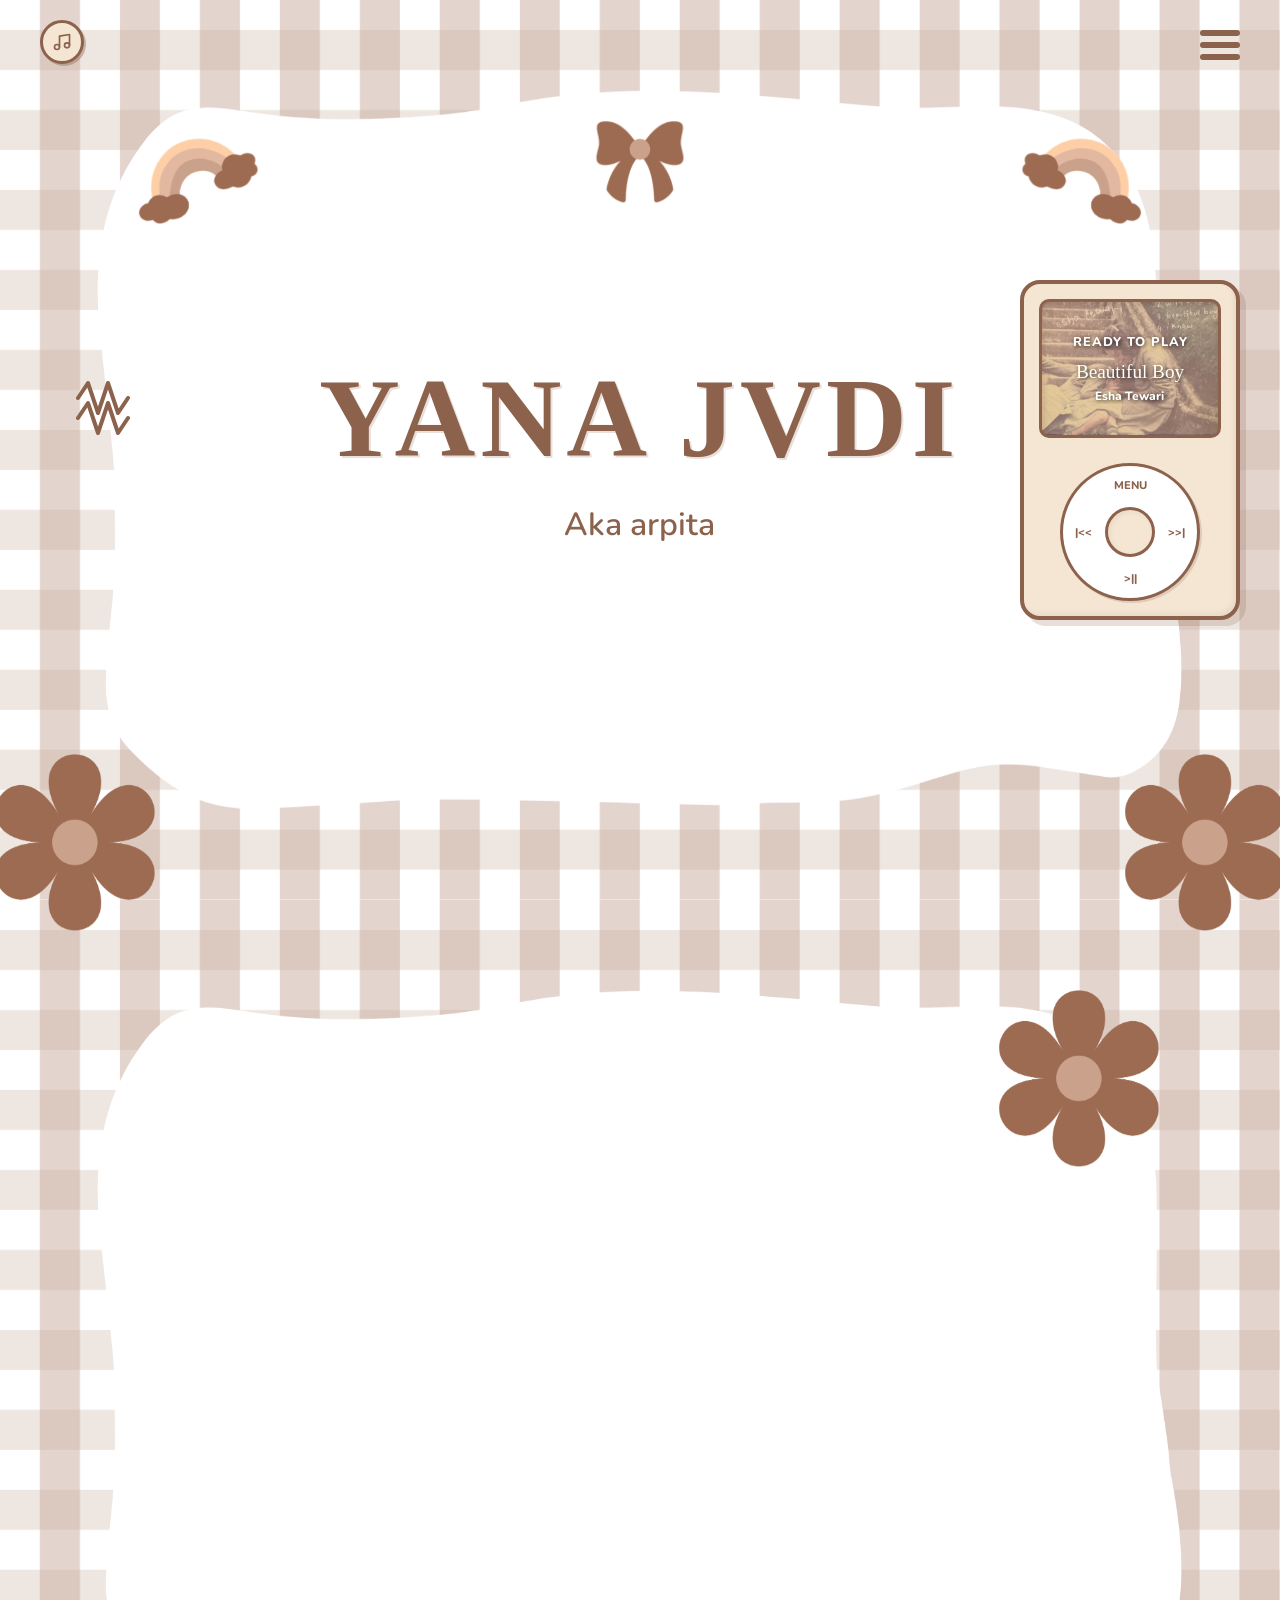
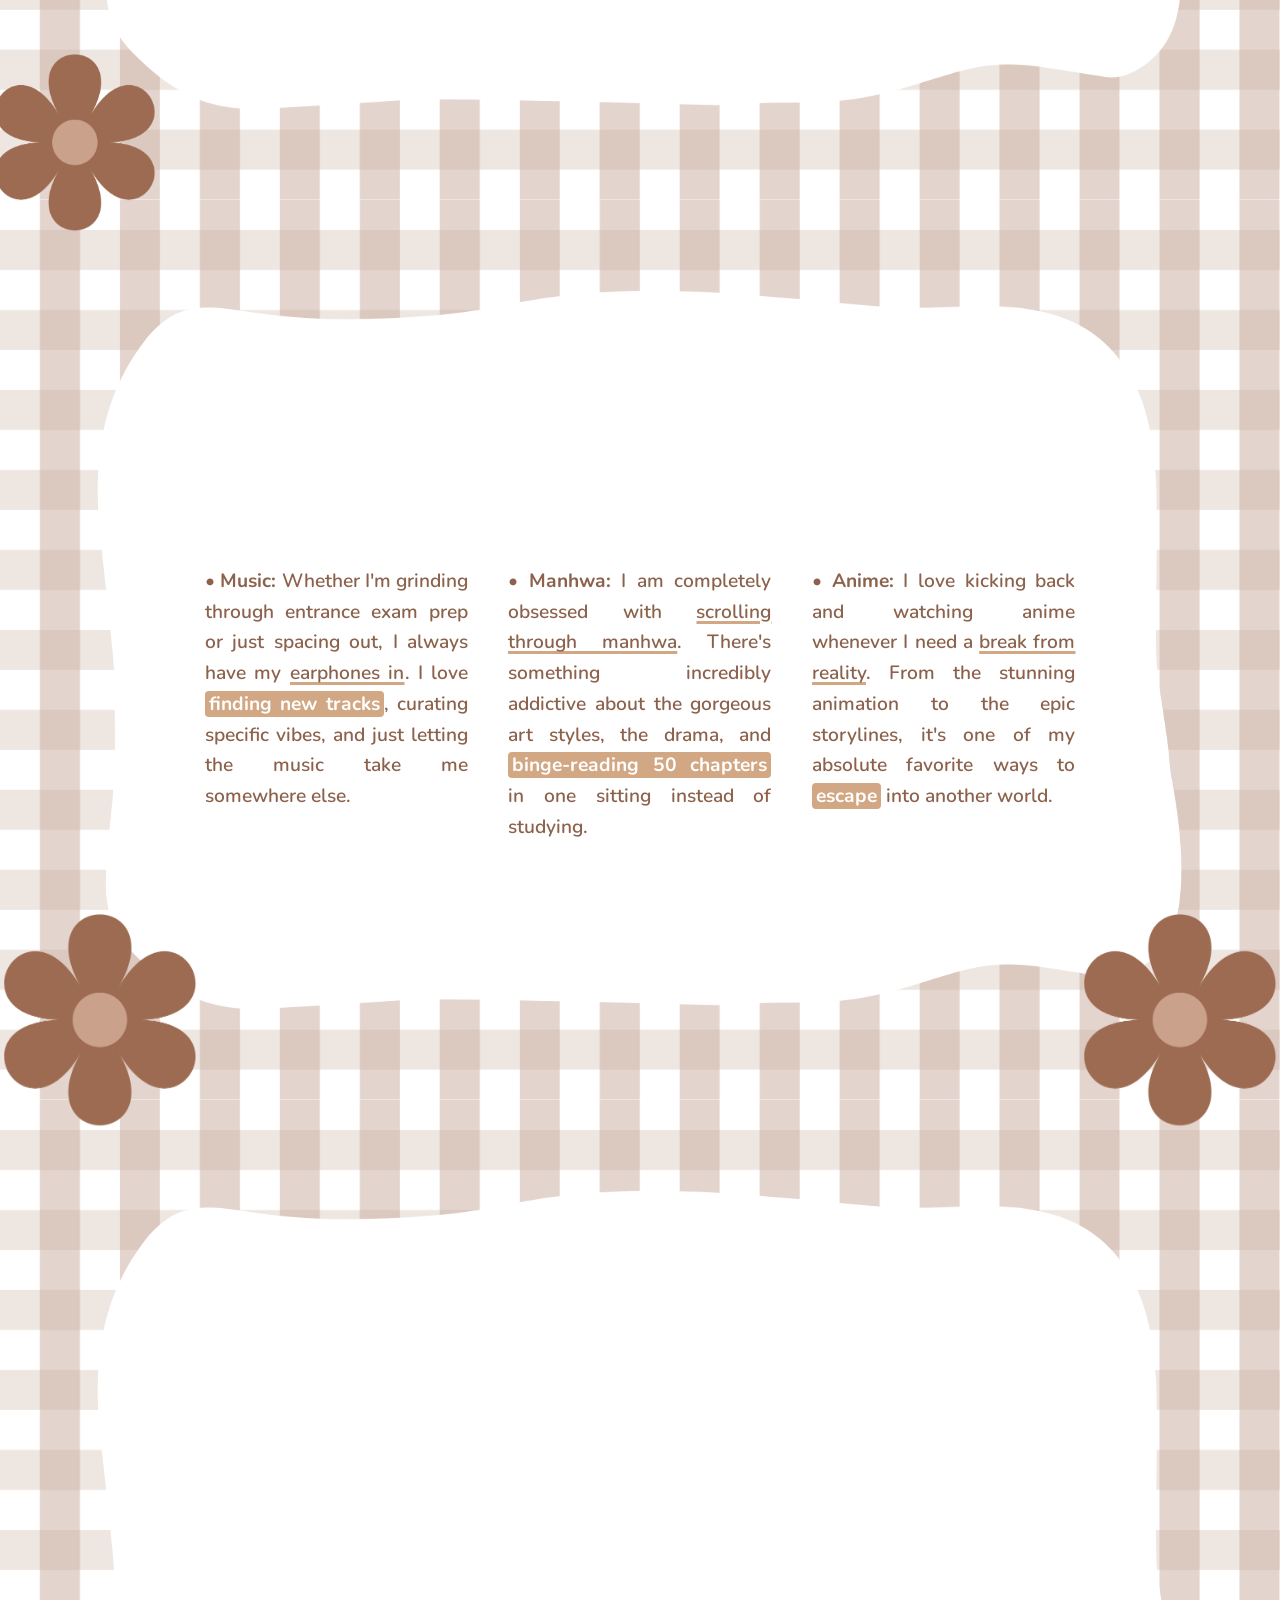
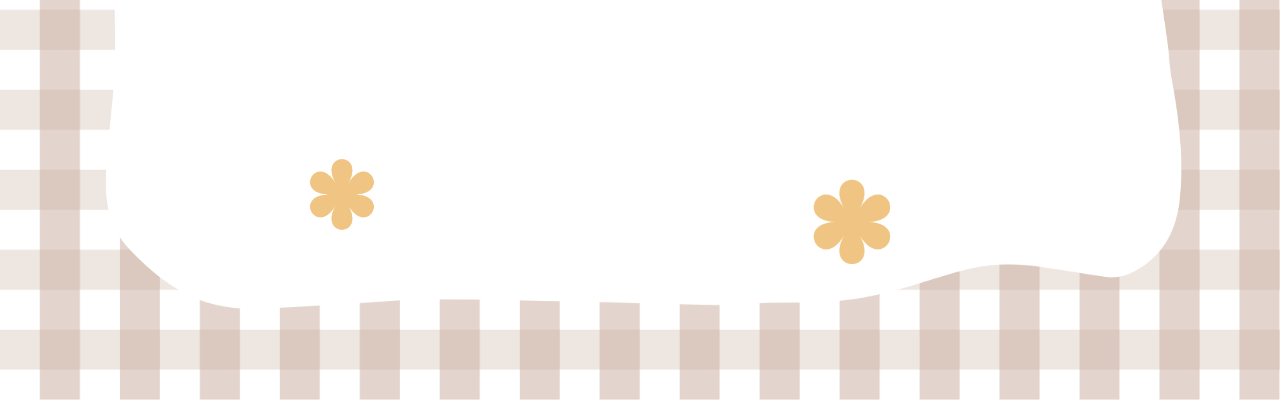
==== commit 863bf173: "cool new songs" ====
--- a/index.html
+++ b/index.html
@@ -5,7 +5,7 @@
     <meta name="viewport" content="width=device-width, initial-scale=1.0">
     <title>yana</title>
     <link rel="icon" type="image/png" href="assets/favicon.png">
-    <link rel="stylesheet" href="styles.css?v=11">
+    <link rel="stylesheet" href="styles.css?v=13">
     <link rel="preconnect" href="https://fonts.googleapis.com">
     <link rel="preconnect" href="https://fonts.gstatic.com" crossorigin>
     <link href="https://fonts.googleapis.com/css2?family=Chewy&family=Nunito:wght@600&display=swap" rel="stylesheet">
@@ -337,9 +337,19 @@
         const artistInfo = document.getElementById('ipod-artist');
         const statusTxt = document.querySelector('.ipod-status');
 
-        function updateScreen(title, artist) {
+        const ipodScreen = document.querySelector('.ipod-screen');
+        function updateScreen(title, artist, thumbSrc) {
             trackInfo.textContent = title;
             artistInfo.textContent = artist;
+            if (thumbSrc) {
+                ipodScreen.style.backgroundImage = `linear-gradient(rgba(210, 167, 131, 0.6), rgba(210, 167, 131, 0.6)), url('${thumbSrc}')`;
+                ipodScreen.style.backgroundSize = 'cover';
+                ipodScreen.style.backgroundPosition = 'center';
+                ipodScreen.classList.add('has-bg');
+            } else {
+                ipodScreen.style.backgroundImage = 'none';
+                ipodScreen.classList.remove('has-bg');
+            }
         }
 
         // --- Draggable iPod Logic ---
@@ -393,10 +403,13 @@
 
         // Local Playlist data pulling from your assets/Music folder
         const localPlaylist = [
-            { src: 'assets/Music/beautiful boy - Esha Tewari.flac', title: 'Beautiful Boy', artist: 'Esha Tewari' },
-            { src: 'assets/Music/may you never forget me - Temachii.flac', title: 'May You Never Forget Me', artist: 'Temachii' },
-            { src: 'assets/Music/Tip Toe - HYBS.flac', title: 'Tip Toe', artist: 'HYBS' },
-            { src: 'assets/Music/White Winter Hymnal - Fleet Foxes.flac', title: 'White Winter Hymnal', artist: 'Fleet Foxes' }
+            { src: 'assets/Music/beautiful boy - Esha Tewari.flac', title: 'Beautiful Boy', artist: 'Esha Tewari', thumb: 'assets/beautiful_boy_thumb.png' },
+            { src: 'assets/Music/may you never forget me - Temachii.flac', title: 'May You Never Forget Me', artist: 'Temachii', thumb: 'assets/may_you_never_forget_me_thumb.png' },
+            { src: 'assets/Music/Tip Toe - HYBS.flac', title: 'Tip Toe', artist: 'HYBS', thumb: 'assets/tiptoe_thumb.png' },
+            { src: 'assets/Music/White Winter Hymnal - Fleet Foxes.flac', title: 'White Winter Hymnal', artist: 'Fleet Foxes', thumb: 'assets/white_winter_hymnal_thumb.png' },
+            { src: 'assets/Music/Meant To Be - Cuntsniffer.flac', title: 'Meant To Be', artist: 'Cuntsniffer', thumb: 'assets/meant_to_be_thumb.png' },
+            { src: 'assets/Music/My Heart Will Go On - Love Theme from Titanic - Céline Dion.flac', title: 'My Heart Will Go On', artist: 'Céline Dion', thumb: 'assets/celine_dion_thumb.png' },
+            { src: 'assets/Music/500 Miles - Peter, Paul and Mary.flac', title: '500 Miles', artist: 'Peter, Paul and Mary', thumb: 'assets/peter_paul_mary_thumb.png' }
         ];
         let currentTrackIndex = 0;
 
@@ -416,8 +429,9 @@
 
         function playLocalSong(index) {
             currentTrackIndex = index;
-            updateScreen(localPlaylist[index].title, localPlaylist[index].artist);
+            updateScreen(localPlaylist[index].title, localPlaylist[index].artist, localPlaylist[index].thumb);
             audioPlayer.src = localPlaylist[index].src;
+            statusTxt.textContent = 'LOADING...';
             audioPlayer.play().then(() => {
                 isPlaying = true;
                 statusTxt.textContent = '▶ PLAYING';
@@ -452,6 +466,7 @@
                 isPlaying = false;
                 statusTxt.textContent = '❚❚ PAUSED';
             } else {
+                statusTxt.textContent = 'LOADING...';
                 audioPlayer.play().then(() => {
                     isPlaying = true;
                     statusTxt.textContent = '▶ PLAYING';
@@ -513,7 +528,10 @@
         // Remove the force-hide class when they hover again
         musicToggleElement.addEventListener('mouseenter', () => {
             playlistMenu.classList.remove('force-hide');
-        });        // Auto-open iPod on Desktop and set up first-click autoplay
+        });        // Initialize screen with the first track's artwork
+        updateScreen(localPlaylist[0].title, localPlaylist[0].artist, localPlaylist[0].thumb);
+
+        // Auto-open iPod on Desktop and set up first-click autoplay
         if (window.innerWidth > 768) {
             ipodContainer.classList.add("open");
             
--- a/styles.css
+++ b/styles.css
@@ -937,8 +937,8 @@
 
 .ipod-screen {
     width: 100%;
-    height: 120px;
-    background-color: #d2a783 !important; /* Screen background */
+    height: 140px;
+    background-color: #d2a783; /* Screen background */
     border: 3px solid #8c624c;
     border-radius: 10px;
     margin-bottom: 25px;
@@ -1142,3 +1142,11 @@
     
     .music-toggle { width: 36px; height: 36px; }
 }
+
+/* iPod Background Overlay Text */
+.ipod-screen.has-bg .ipod-status,
+.ipod-screen.has-bg .ipod-track-info,
+.ipod-screen.has-bg .ipod-artist {
+    color: #ffffff;
+    text-shadow: 1px 1px 4px rgba(0,0,0,0.8);
+}
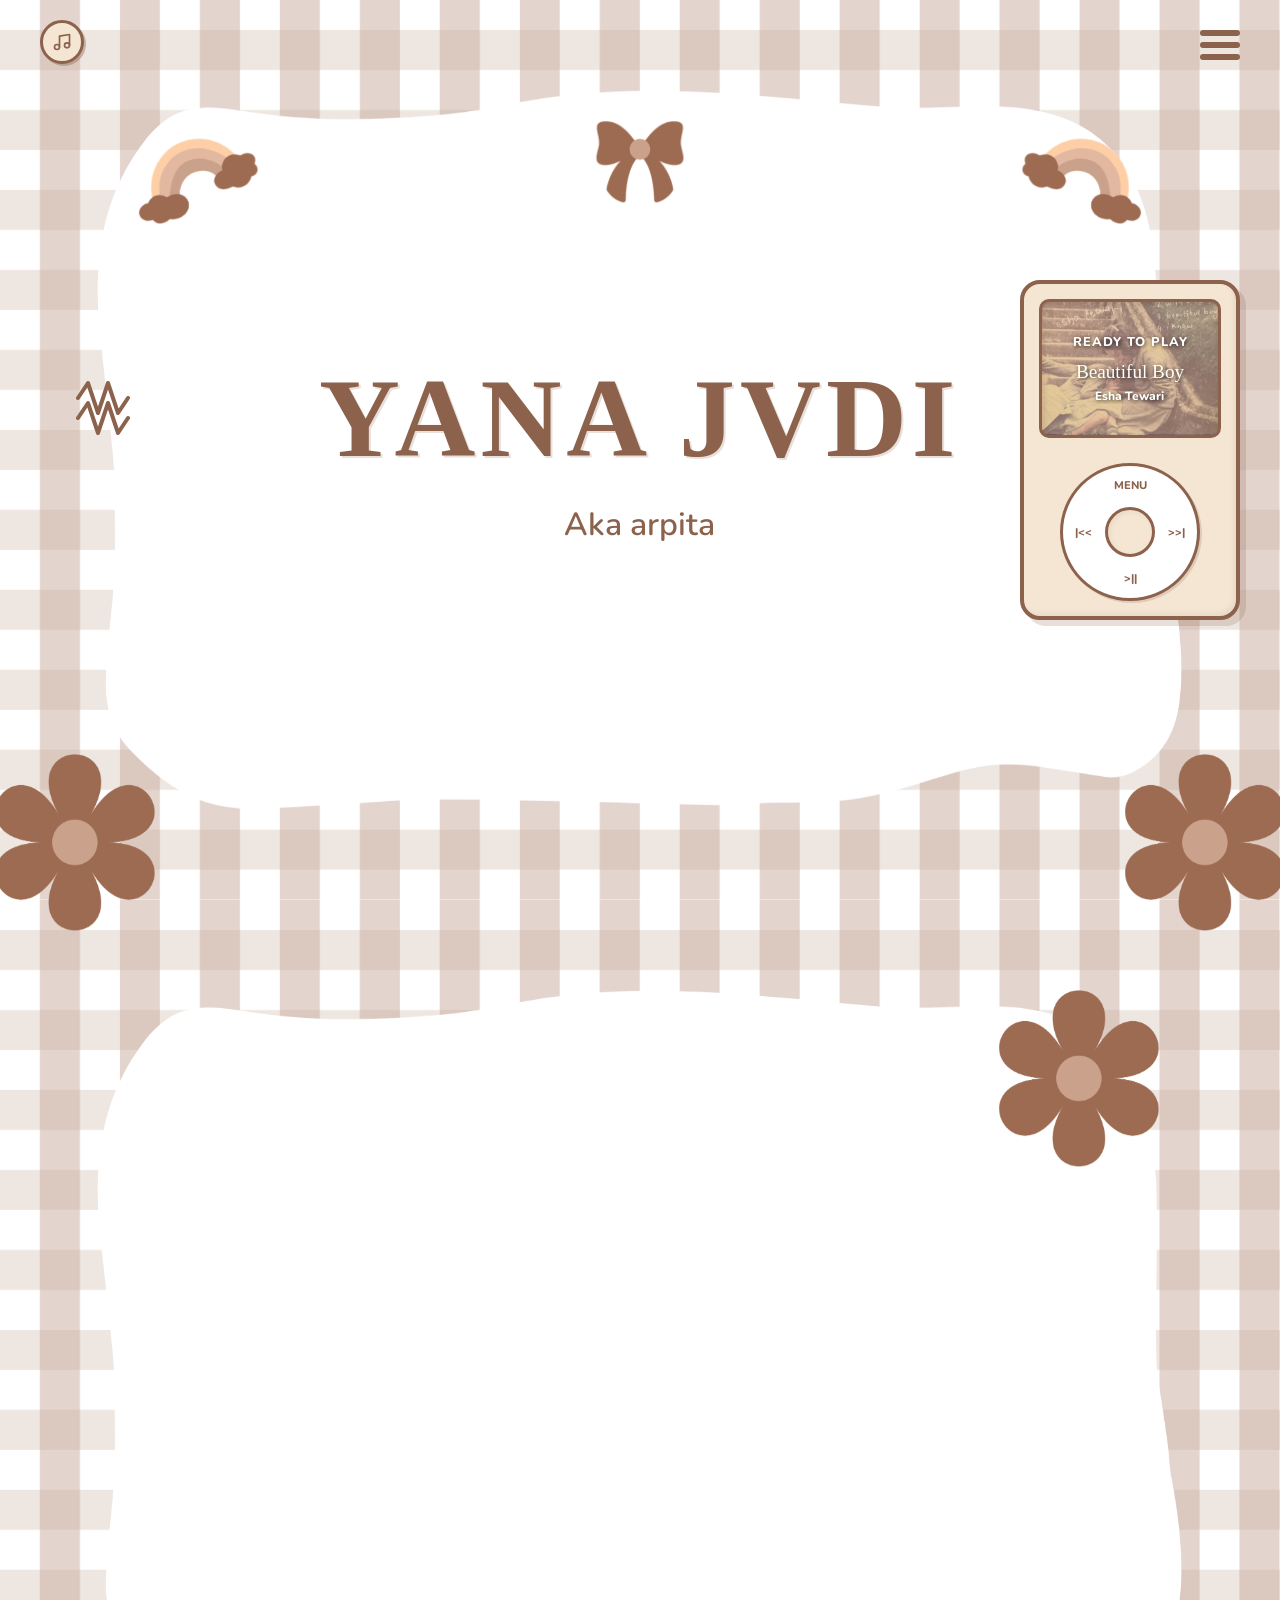
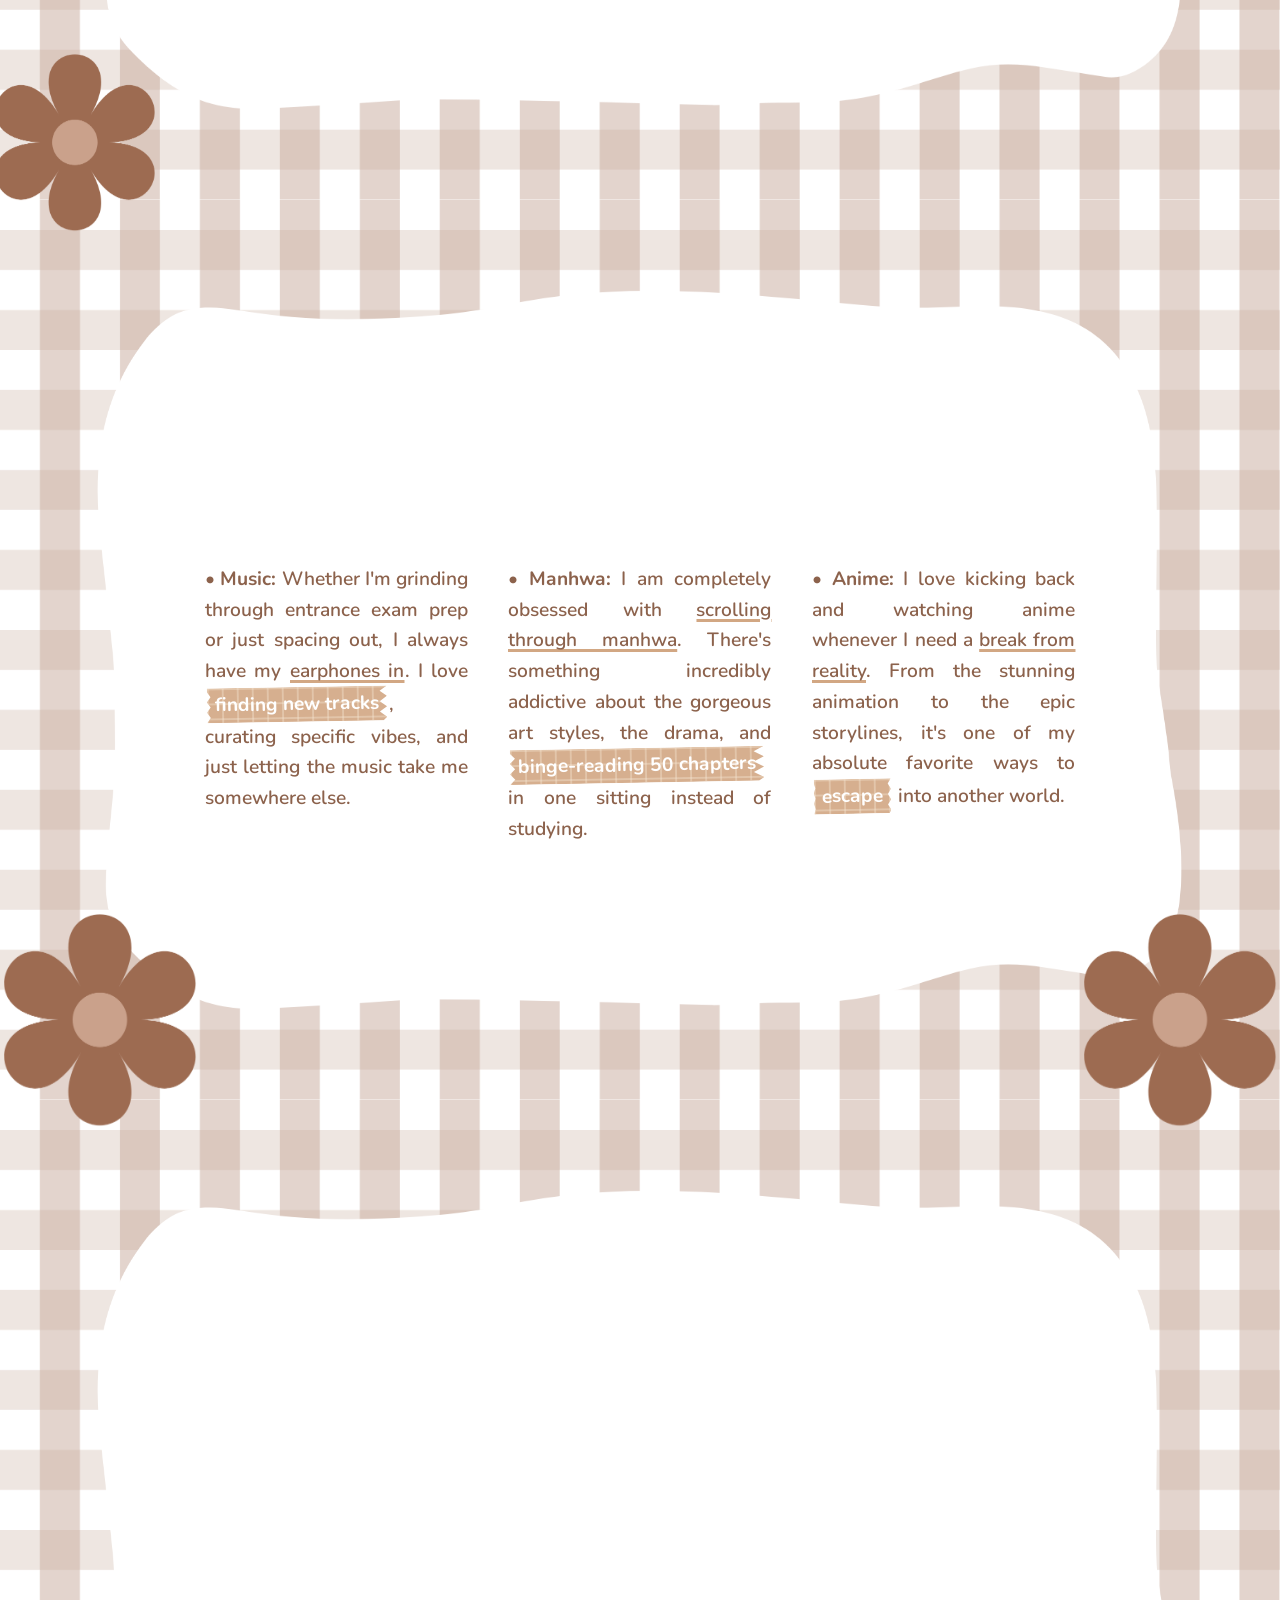
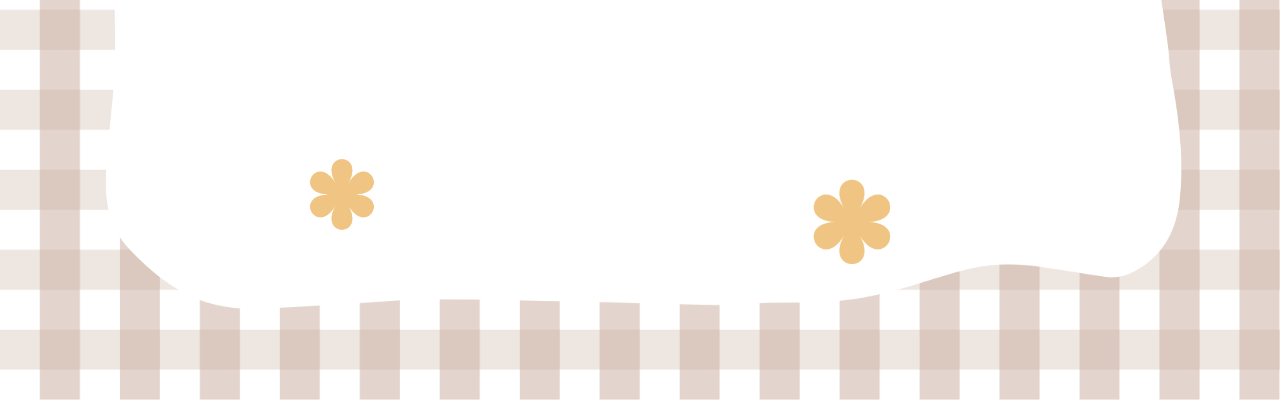
==== commit 6b066211: "highlight tape" ====
--- a/index.html
+++ b/index.html
@@ -5,7 +5,7 @@
     <meta name="viewport" content="width=device-width, initial-scale=1.0">
     <title>yana</title>
     <link rel="icon" type="image/png" href="assets/favicon.png">
-    <link rel="stylesheet" href="styles.css?v=13">
+    <link rel="stylesheet" href="styles.css?v=14">
     <link rel="preconnect" href="https://fonts.googleapis.com">
     <link rel="preconnect" href="https://fonts.gstatic.com" crossorigin>
     <link href="https://fonts.googleapis.com/css2?family=Chewy&family=Nunito:wght@600&display=swap" rel="stylesheet">
@@ -224,11 +224,12 @@
         <!-- Elegant Copyright Footer on Grid Background -->
         <div style="position: absolute; bottom: 10px; left: 50%; transform: translateX(-50%); text-align: center; color: #8c624c; font-weight: 700; font-family: 'Nunito', sans-serif; display: flex; justify-content: center; align-items: center; gap: 10px; font-size: 0.9rem; z-index: 10;">
             Copyright &copy;
-            <a href="https://github.com/Hotaro26" target="_blank" style="color: #8c624c; text-decoration: none; display: flex; align-items: center; gap: 6px; transition: transform 0.2s;" onmouseover="this.style.transform='scale(1.1)'" onmouseout="this.style.transform='scale(1)'">
-                <svg viewBox="0 0 24 24" fill="currentColor" width="20" height="20">
+            <a href="https://github.com/Hotaro26" target="_blank" class="social-link footer-link" style="text-decoration: none; gap: 6px; flex-direction: row;">
+                <svg viewBox="0 0 24 24" fill="currentColor" style="width: 20px; height: 20px; margin-bottom: 0;">
                     <path d="M12 0c-6.626 0-12 5.373-12 12 0 5.302 3.438 9.8 8.207 11.387.599.111.793-.261.793-.577v-2.234c-3.338.726-4.033-1.416-4.033-1.416-.546-1.387-1.333-1.756-1.333-1.756-1.089-.745.083-.729.083-.729 1.205.084 1.839 1.237 1.839 1.237 1.07 1.834 2.807 1.304 3.492.997.107-.775.418-1.305.762-1.604-2.665-.305-5.467-1.334-5.467-5.931 0-1.311.469-2.381 1.236-3.221-.124-.303-.535-1.524.117-3.176 0 0 1.008-.322 3.301 1.23.957-.266 1.983-.399 3.003-.404 1.02.005 2.047.138 3.006.404 2.291-1.552 3.297-1.23 3.297-1.23.653 1.653.242 2.874.118 3.176.77.84 1.235 1.911 1.235 3.221 0 4.609-2.807 5.624-5.479 5.921.43.372.823 1.102.823 2.222v3.293c0 .319.192.694.801.576 4.765-1.589 8.199-6.086 8.199-11.386 0-6.627-5.373-12-12-12z"/>
                 </svg>
                 Hotaro26
+                <span class="social-tooltip">@Hotaro26</span>
             </a>
         </div>
     </section>
--- a/styles.css
+++ b/styles.css
@@ -812,11 +812,18 @@
 
 /* Highlight & Underline Styling */
 mark {
-    background-color: #d2a783 !important;
+    background-color: rgba(210, 167, 131, 0.9) !important;
     color: #fff !important;
-    padding: 0 4px;
-    border-radius: 4px;
+    padding: 2px 8px;
     font-weight: 700;
+    display: inline-block;
+    background-image: 
+      linear-gradient(rgba(245, 230, 211, 0.4) 2px, transparent 2px),
+      linear-gradient(90deg, rgba(245, 230, 211, 0.4) 2px, transparent 2px);
+    background-size: 15px 15px;
+    clip-path: polygon(0% 0%, 100% 0%, 96% 15%, 100% 30%, 96% 45%, 100% 60%, 96% 75%, 100% 90%, 98% 100%, 0% 100%, 2% 85%, 0% 70%, 2% 55%, 0% 40%, 2% 25%, 0% 10%, 0% 0%);
+    transform: rotate(-1deg);
+    margin: 0 2px;
 }
 
 u {
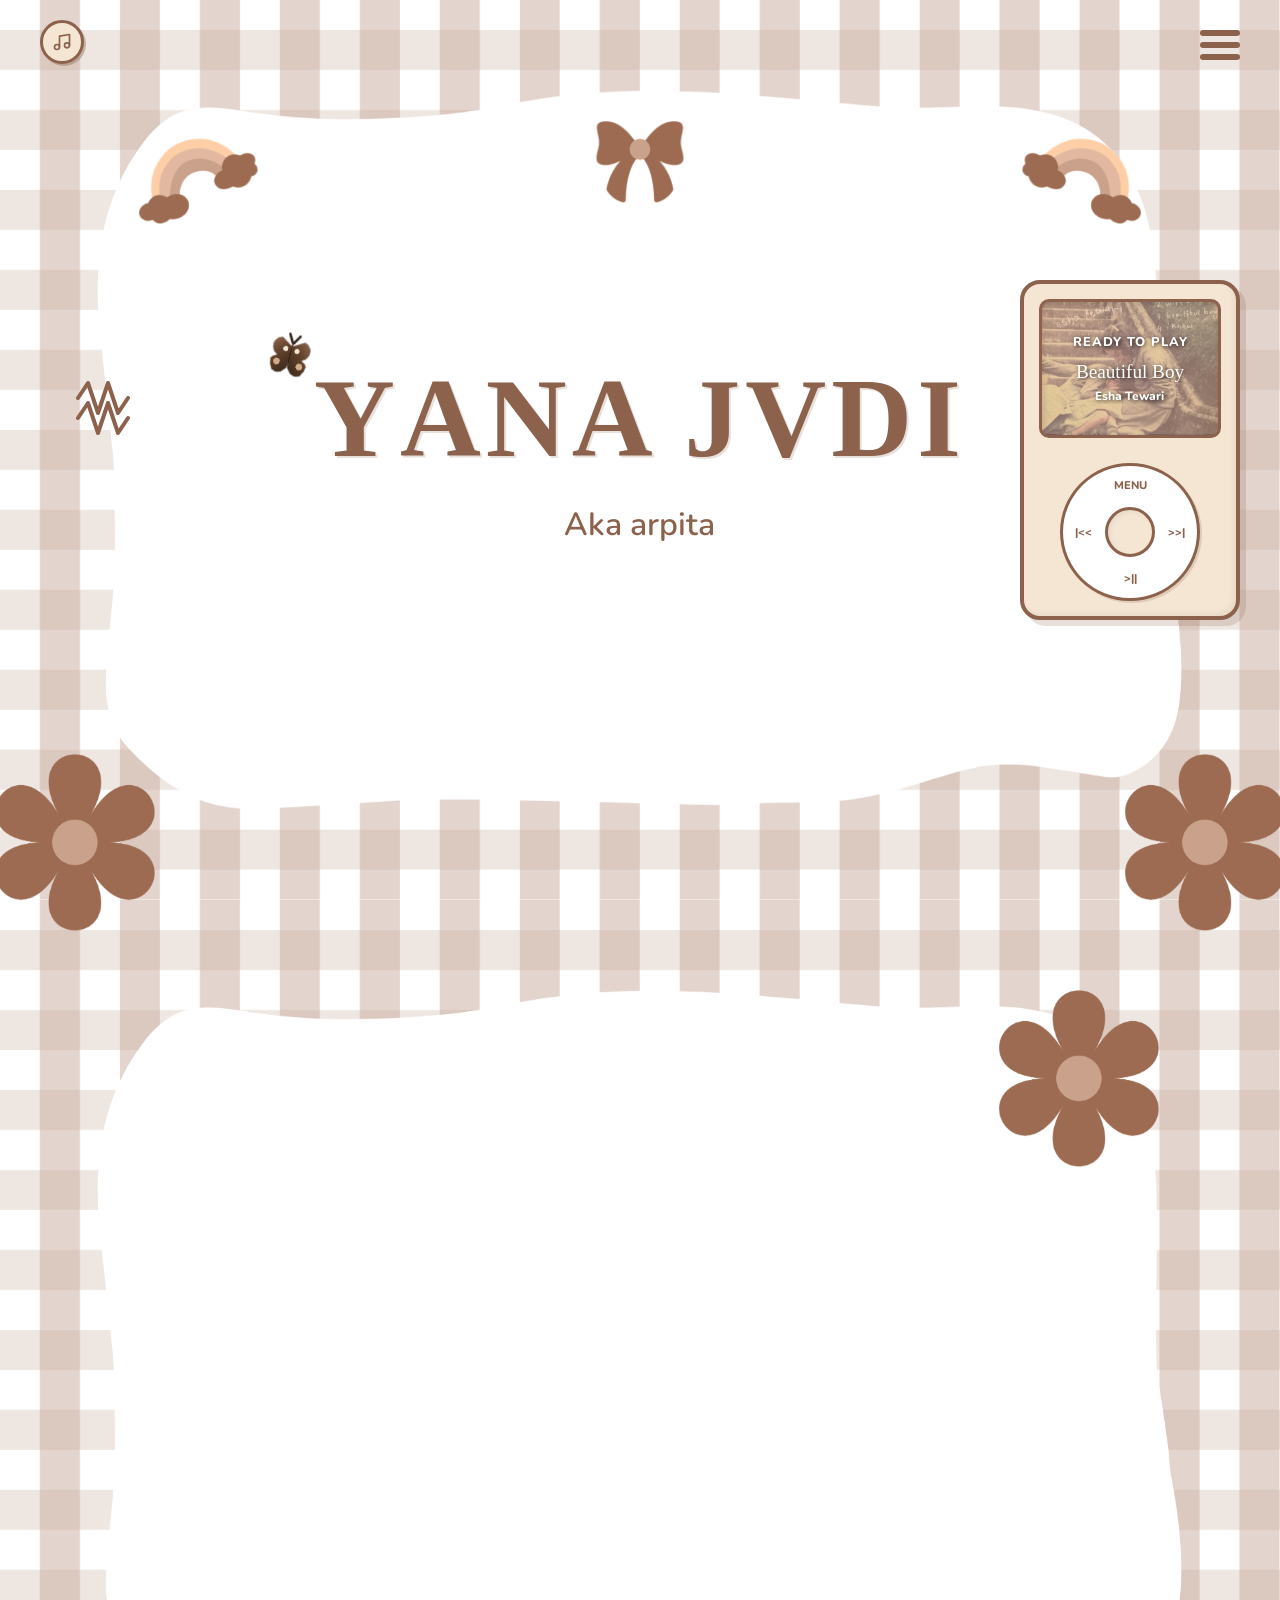
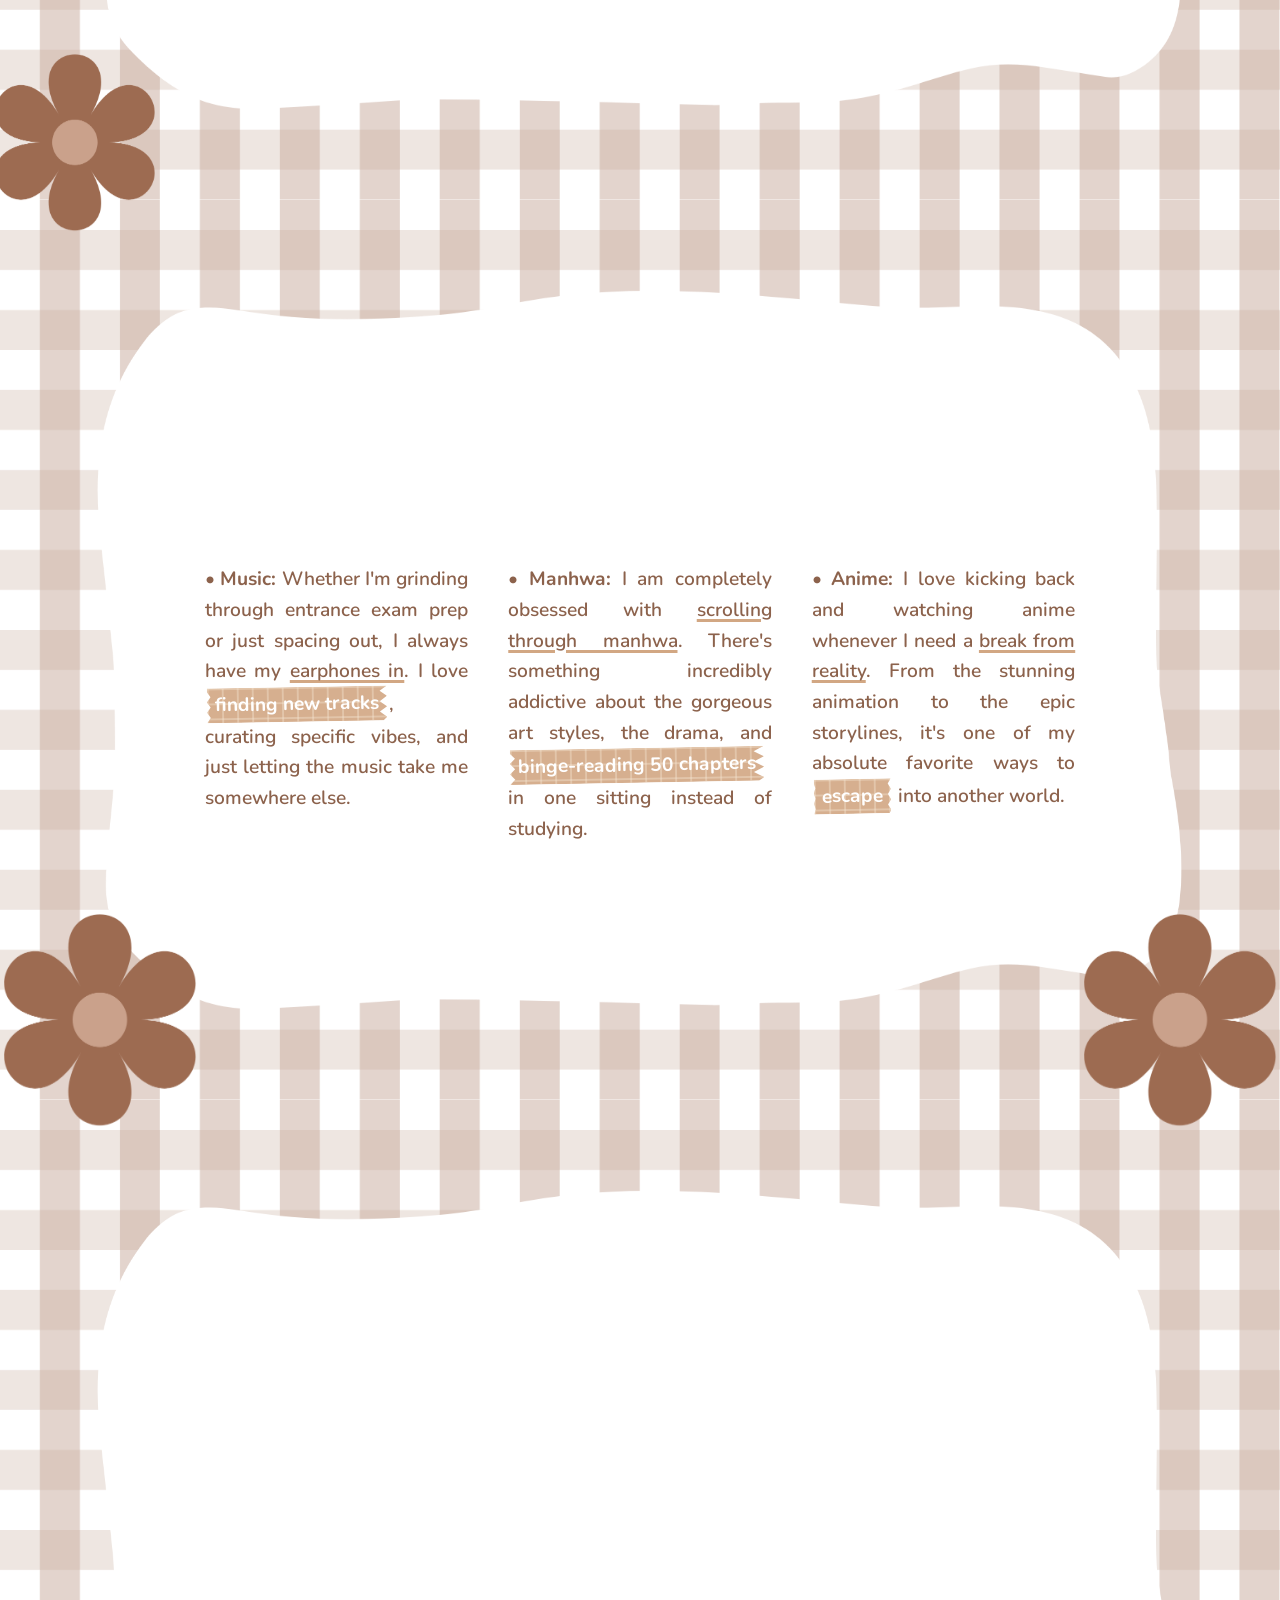
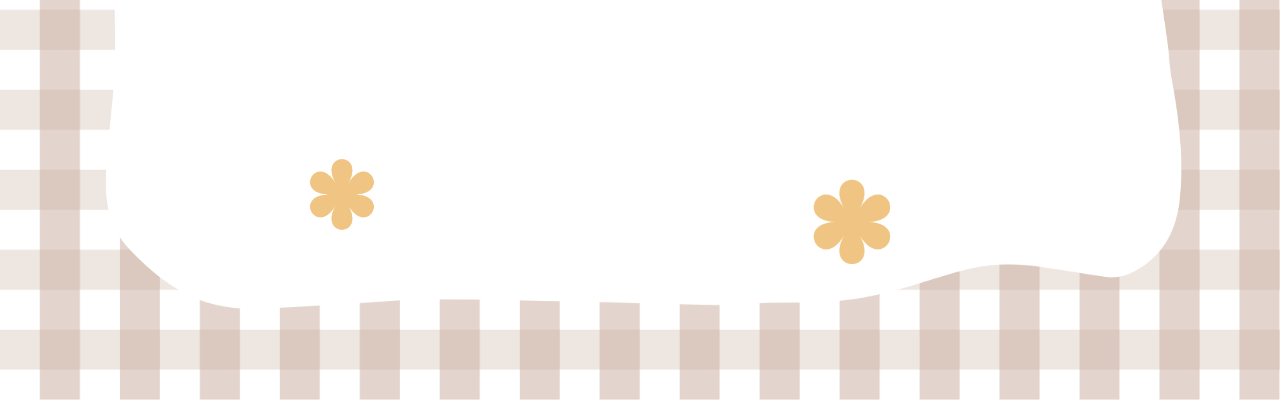
==== commit 57683520: "add butterly" ====
--- a/index.html
+++ b/index.html
@@ -5,7 +5,7 @@
     <meta name="viewport" content="width=device-width, initial-scale=1.0">
     <title>yana</title>
     <link rel="icon" type="image/png" href="assets/favicon.png">
-    <link rel="stylesheet" href="styles.css?v=14">
+    <link rel="stylesheet" href="styles.css?v=24">
     <link rel="preconnect" href="https://fonts.googleapis.com">
     <link rel="preconnect" href="https://fonts.gstatic.com" crossorigin>
     <link href="https://fonts.googleapis.com/css2?family=Chewy&family=Nunito:wght@600&display=swap" rel="stylesheet">
@@ -81,7 +81,16 @@
             </div>
             
             <div class="content">
-                <h1>Yana Jvdi</h1>
+                <h1><span style="position: relative; display: inline-block; z-index: 10;">Y
+                    <!-- CSS Realistic Vintage Butterfly -->
+                    <div class="butterfly-container">
+                        <div class="butterfly">
+                            <div class="wing wing-left"></div>
+                            <div class="butterfly-body"></div>
+                            <div class="wing wing-right"></div>
+                        </div>
+                    </div>
+                </span>ana Jvdi</h1>
                 <p>Aka arpita</p>
             </div>
 
@@ -234,6 +243,8 @@
         </div>
     </section>
 
+    
+    
     <script>
         const sections = document.querySelectorAll('section');
         
--- a/styles.css
+++ b/styles.css
@@ -25,12 +25,12 @@
     overflow-x: hidden;
 }
 
-section:not(.in-view) *:not(.flower):not(.s4-bl-flower):not(.s4-br-flower) {
+section:not(.in-view) *:not(.flower):not(.s4-bl-flower):not(.s4-br-flower):not(.butterfly-container):not(.butterfly):not(.wing):not(.butterfly-body) {
     animation: none !important;
     opacity: 0 !important;
 }
 
-section.fade-out *:not(.flower):not(.s4-bl-flower):not(.s4-br-flower) {
+section.fade-out *:not(.flower):not(.s4-bl-flower):not(.s4-br-flower):not(.butterfly-container):not(.butterfly):not(.wing):not(.butterfly-body) {
     opacity: 0 !important;
     transition: opacity 0.5s ease-out !important;
 }
@@ -1120,10 +1120,10 @@
         font-size: 0.75rem;
     }
     .s2-text-content {
-        top: 20%;
+        top: 25%;
     }
     .s2-text-content p {
-        font-size: 0.9rem;
+        font-size: 0.95rem;
     }
 }
 
@@ -1131,9 +1131,9 @@
     .content h1 { font-size: 2.5rem; }
     .content p { font-size: 1rem; }
     
-    .s2-title { font-size: 2.2rem; bottom: 3%; }
-    .s2-text-content { top: 15%; }
-    .s2-text-content p { font-size: 0.8rem; line-height: 1.4; }
+    .s2-title { font-size: 3rem; top: 12%; bottom: auto; }
+    .s2-text-content { top: 30%; }
+    .s2-text-content p { font-size: 0.85rem; line-height: 1.5; }
     
     .s3-title { font-size: 2.5rem; top: 5%; }
     .s3-columns { margin-top: 25%; gap: 8px; }
@@ -1157,3 +1157,129 @@
     color: #ffffff;
     text-shadow: 1px 1px 4px rgba(0,0,0,0.8);
 }
+
+/* --- Realistic Vintage Butterfly --- */
+.butterfly-container {
+    position: absolute;
+    top: -45px;
+    left: -75px;
+    z-index: 9999;
+    pointer-events: none;
+    animation: flyAndLand 4s ease-out forwards;
+}
+
+.butterfly {
+    position: relative;
+    width: 100px;
+    height: 100px;
+    transform-style: preserve-3d;
+    animation: flutterFast 0.2s 20 alternate ease-in-out;
+}
+
+.wing {
+    position: absolute;
+    top: 0;
+    width: 50px;
+    height: 90px;
+    opacity: 0.95;
+}
+
+.wing-left {
+    left: 0;
+    transform-origin: right center;
+    animation: flapFastLeft 0.15s 27 alternate ease-in-out, flapRestLeft 5s infinite ease-in-out 4.05s forwards;
+    background: radial-gradient(circle at 70% 30%, #f5e6d3 6px, transparent 7px),
+                radial-gradient(circle at 40% 70%, #d2a783 8px, transparent 9px),
+                linear-gradient(135deg, #8c624c 0%, #5c3a21 40%, #2a1a10 100%);
+    clip-path: polygon(100% 20%, 40% 0%, 20% 5%, 5% 15%, 0% 25%, 5% 35%, 15% 45%, 35% 52%, 15% 58%, 5% 65%, 10% 80%, 25% 95%, 50% 100%, 75% 95%, 100% 80%);
+    border-radius: 20%; /* Smooth out any remaining corners via composite */
+}
+
+.wing-right {
+    left: 50px;
+    transform-origin: left center;
+    animation: flapFastRight 0.15s 27 alternate ease-in-out, flapRestRight 5s infinite ease-in-out 4.05s forwards;
+    background: radial-gradient(circle at 30% 30%, #f5e6d3 6px, transparent 7px),
+                radial-gradient(circle at 60% 70%, #d2a783 8px, transparent 9px),
+                linear-gradient(-135deg, #8c624c 0%, #5c3a21 40%, #2a1a10 100%);
+    clip-path: polygon(0% 20%, 60% 0%, 80% 5%, 95% 15%, 100% 25%, 95% 35%, 85% 45%, 65% 52%, 85% 58%, 95% 65%, 90% 80%, 75% 95%, 50% 100%, 25% 95%, 0% 80%);
+    border-radius: 20%;
+}
+
+.butterfly-body {
+    position: absolute;
+    top: 10px;
+    left: 47px;
+    width: 6px;
+    height: 60px;
+    background: #2a1a10;
+    border-radius: 50%;
+    z-index: 10;
+}
+
+/* Antennae */
+.butterfly-body::before, .butterfly-body::after {
+    content: '';
+    position: absolute;
+    top: -22px;
+    width: 2.5px;
+    height: 26px;
+    background: #2a1a10;
+    border-radius: 2px;
+}
+.butterfly-body::before {
+    left: -4px;
+    transform: rotate(-30deg);
+    box-shadow: 0 -3px 0 1.5px #2a1a10;
+}
+.butterfly-body::after {
+    right: -4px;
+    transform: rotate(30deg);
+    box-shadow: 0 -3px 0 1.5px #2a1a10;
+}
+
+@keyframes flapFastLeft {
+    0% { transform: rotateY(0deg); }
+    100% { transform: rotateY(70deg); }
+}
+@keyframes flapRestLeft {
+    0% { transform: rotateY(15deg); }
+    5% { transform: rotateY(70deg); }
+    10% { transform: rotateY(15deg); }
+    15% { transform: rotateY(70deg); }
+    20% { transform: rotateY(15deg); }
+    100% { transform: rotateY(15deg); }
+}
+
+@keyframes flapFastRight {
+    0% { transform: rotateY(0deg); }
+    100% { transform: rotateY(-70deg); }
+}
+@keyframes flapRestRight {
+    0% { transform: rotateY(-15deg); }
+    5% { transform: rotateY(-70deg); }
+    10% { transform: rotateY(-15deg); }
+    15% { transform: rotateY(-70deg); }
+    20% { transform: rotateY(-15deg); }
+    100% { transform: rotateY(-15deg); }
+}
+
+@keyframes flutterFast {
+    0% { transform: translateY(0px); }
+    100% { transform: translateY(-15px); }
+}
+
+@keyframes flyAndLand {
+    0% {
+        transform: translate(-60vw, 60vh) scale(0.2) rotate(60deg);
+    }
+    40% {
+        transform: translate(-20vw, -10vh) scale(0.5) rotate(35deg);
+    }
+    75% {
+        transform: translate(-5vw, 5vh) scale(0.6) rotate(25deg);
+    }
+    100% {
+        transform: translate(0px, 0px) scale(0.4) rotate(15deg);
+    }
+}
